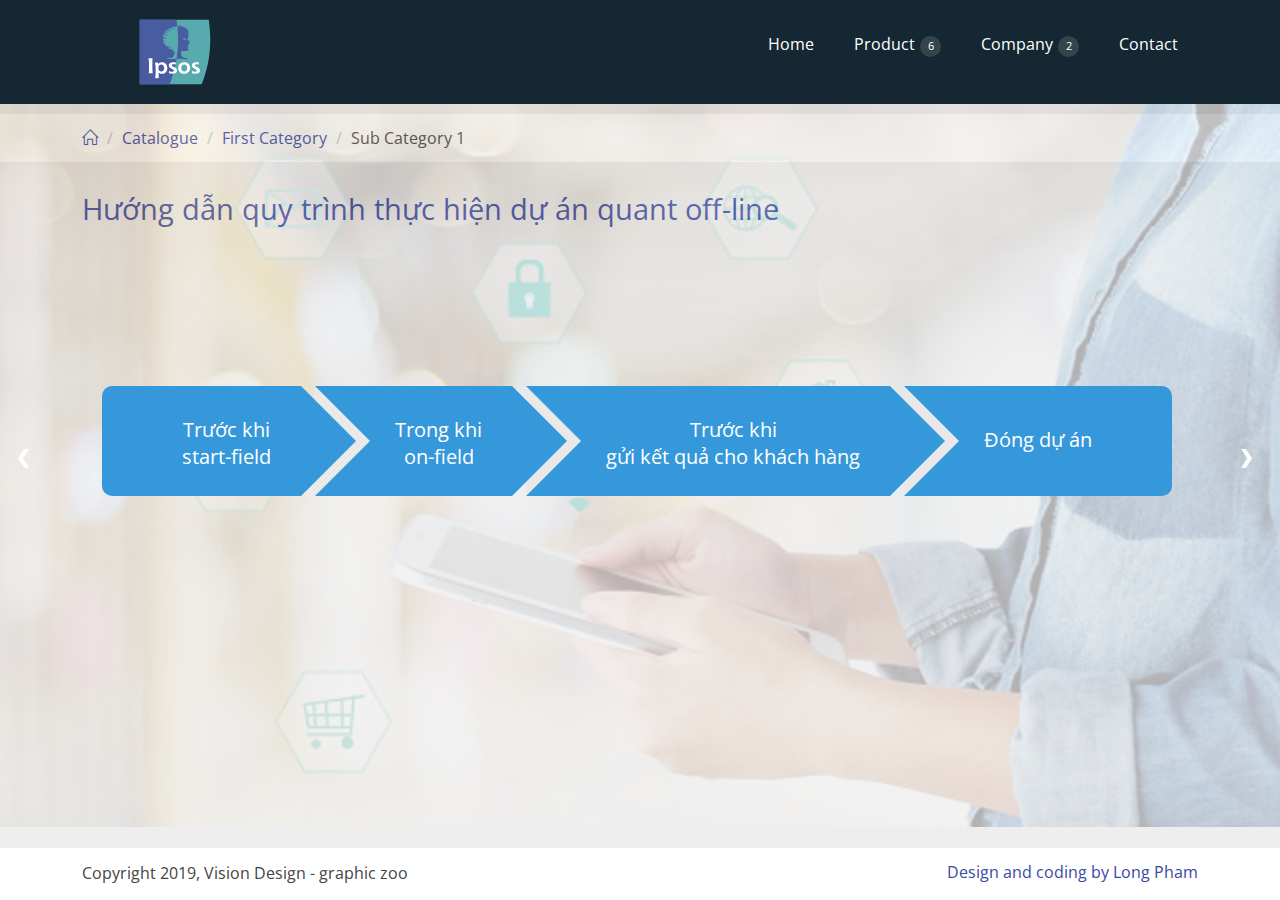
==== slide_1.html @ 651934ef "start the company template" ====
<!DOCTYPE html>
<html lang="en-US">
   <head>
      <meta charset="UTF-8">
      <meta name="viewport" content="width=device-width, initial-scale=1.0" />
      <title>Responsive Website with Sticky footer</title>
      <link rel="stylesheet" href="css/components.css">
      <link rel="stylesheet" href="css/icons.css">
      <link rel="stylesheet" href="css/responsee.css">
      <link rel="stylesheet" href="owl-carousel/owl.carousel.css">
      <link rel="stylesheet" href="owl-carousel/owl.theme.css">
      <!-- CUSTOM STYLE -->
      <link rel="stylesheet" href="css/template-style.css">
      <link href='http://fonts.googleapis.com/css?family=Open+Sans:400,300,600,700,800&subset=latin,latin-ext' rel='stylesheet' type='text/css'>
      <script type="text/javascript" src="js/jquery-1.8.3.min.js"></script>
      <script type="text/javascript" src="js/jquery-ui.min.js"></script>  
      <script type="text/javascript" src="js/jquery.js"></script>    
   </head>
   <body class="size-1140">
      <div id="all-content" class="with-sticky-footer">
         <!-- TOP NAV WITH LOGO -->
         <header>
            <nav>
               <div class="line">
                  <div class="s-12 l-2">
                     <!--class="s-5 l-12 center-->
                     <img class="s-5 center" src="img/lpsos-logo-svg-vector.svg">
                  </div> 
                  <div class="top-nav s-12 l-10 right">
                     <p class="nav-text">Custom menu text</p>
                     <ul class="right">
                        <li><a href="index.html">Home</a></li>
                        <li>
                           <a>Product</a>
                           <ul>
                              <li><a>Product 1</a></li>
                              <li><a>Product 2</a></li>
                              <li>
                                 <a>Product 3</a>
                                 <ul>
                                    <li><a>Product 3-1</a></li>
                                    <li><a>Product 3-2</a></li>
                                    <li><a>Product 3-3</a></li>
                                 </ul>
                              </li>
                           </ul>
                        </li>
                        <li>
                           <a>Company</a>
                           <ul>
                              <li><a>About</a></li>
                              <li><a>Location</a></li>
                           </ul>
                        </li>
                        <li><a>Contact</a></li>
                     </ul>
                  </div>
               </div>
            </nav>
         </header>
         <img src="img/background.jpg" style="position: absolute; opacity: 0.25">
         <nav class="breadcrumb-nav">
            <div class="line size-1140">
               <ul>
                  <li><a href="index.html" class="icon-sli-home"></a></li>
                  <li><a href="/">Catalogue</a></li>
                  <li><a href="/">First Category</a></li>
                  <li><span>Sub Category 1</span></li>
               </ul>
            </div>
         </nav>
         <section id="slide_1">
            <div class="line size-1140" id="slide_1_1">
               <div class="margin">
                  <div class="title s-12">
                     <h3>Hướng dẫn quy trình thực hiện dự án quant off-line</h3>   
                  </div>
                  <div class="crumbs s-12">
                     <ul>
                        <li><a href="#1">Trước khi<br/>start-field</a></li>
                        <li><a href="#2">Trong khi<br/>on-field</a></li>
                        <li><a href="#3">Trước khi<br/>gửi kết quả cho khách hàng</a></li>
                        <li><a href="#4">Đóng dự án</a></li>
                     </ul>   
                  </div>
              </div>
            </div>
            <div class="line size-1140" id="slide_1_2">
               <div class="margin">
                  <div class="title s-12">
                     <h3>Yêu cầu chung của giai đoạn trước khi start field</h3>   
                  </div>
                  <div class="s-12 m-6 l-3">
                     <img src="img/yeucauchung_1.png" alt="" />
                     <div class="context">
                        <b>Không viết proposal nếu chưa nói chuyện trực tiếp với KH</b> F2F hoặc qua điện thoại để tránh hiểu không đúng hoặc không đủ yêu cầu của khách hàng.
                     </div>
                  </div>
                  <div class="s-12 m-6 l-3">
                     <img src="img/yeucauchung_2.png" alt="" />
                     <div class="context">
                        <b>Không được start field nếu chưa nhận được hợp đồng đã ký từ khách hàng</b> để đảm bảo về mặt thanh toán sau này. Trường hợp ngoại lệ phải có approval của FN.
                     </div>
                  </div>
                  <div class="s-12 m-6 l-3">
                     <img src="img/yeucauchung_3.png" alt="" />
                     <div class="context">
                        <b>Cost dự án phải được approve trước ngày start field ít nhất 3 ngày làm việc</b> để FN kịp tạm ứng tiền để thực hiện dự án. Tất cả nhân viên không được tự ứng tiền cá nhân để thực hiện dự án.
                     </div>
                  </div>
                  <div class="s-12 m-6 l-3">
                     <img src="img/yeucauchung_4.png" alt="" />
                     <div class="context">
                        <b>Phải update iquote trước khi start field ít nhất 0.5 ngày làm việc</b> để đảm bảo cost trên iquote phải khớp với cost thực tế trên hệ thống Symphony để phục vụ cho việc phân tích báo cáo tài chính.
                     </div>
                  </div>
               </div>
            </div>
            <div class="line size-1140" id="slide_1_3">
               <div class="title s-12">
                  <h3>Hướng dẫn CS check timing và book dự án với OP khi báo giá cho KH</h3>   
               </div>
               <div class="context s-12">
                  <lo class="steps">
                     <li>CS điền vào file <b>“Form 001 - Thong bao du an”</b> – Dowload file mẫu tại đây</li>
                     <li>CS gửi file <b>“thông tin dự án”</b> cho nhóm <a href="#blank">DUGVietNamOPSProjectRegisterandUpdate@ipsos.com</a> để check timing với OP và book dự án tentitatively. </li>
                     <li>
                        <p>Lưu ý khi check timing với OP:</p>
                        <br/>
                        <p>&bull; Nếu FW tự đề nghị ngày on-field: FW sẽ check với DP &amp; QC và gửi timing cho CS.</p>
                        <p>&bull; Nếu CS request cụ thể ngày on-field: CS là người tự check timing với 3 bộ phận FW, DP, QC.</p>
                     </li>
                     <li>
                        <p>Lưu ý khi gửi timing cho KH:</p>
                        <br/>
                        <p>&bull; Luôn luôn có thời gian 1-2 ngày để finalize link sau khi pilot. Download form timing mẫu ở <a href="#">đây</a>.</p> 
                        <p>&bull; Luôn luôn ghi rõ <b>“Note: This timing is estimated based on the assumption outlined in the proposal and will be adjusted accordingly if any changes.”</b></p>
                     </li>                      
                  </lo>
               </div>
            </div>
            <a class="prev">&#10094;</a>
            <a class="next">&#10095;</a>
         </section>
         <!--
         <section>
            <div class="line">
               <div id="slides" class="slide-container">
                  <div id="slide_1" class="slide">
                     <h3>Yêu cầu chung của giai đoạn trước khi start field</h3>
                     <br/><br/><br/>
                     <div class="imgs s-12 m-6 l-3">
                        <img src="img/yeucauchung_1.png" alt="" />
                        <div class="content">
                           <b>Không viết proposal nếu chưa nói chuyện trực tiếp với KH</b> F2F hoặc qua điện thoại để tránh hiểu không đúng hoặc không đủ yêu cầu của khách hàng.
                        </div>
                     </div>
                     <div class="imgs s-12 m-6 l-3">
                        <img src="img/yeucauchung_2.png" alt="" />
                        <div class="content">
                           <b>Không được start field nếu chưa nhận được hợp đồng đã ký từ khách hàng</b> để đảm bảo về mặt thanh toán sau này. Trường hợp ngoại lệ phải có approval của FN.
                        </div>
                     </div>
                     <div class="imgs s-12 m-6 l-3">
                        <img src="img/yeucauchung_3.png" alt="" />
                        <div class="content">
                           <b>Cost dự án phải được approve trước ngày start field ít nhất 3 ngày làm việc</b> để FN kịp tạm ứng tiền để thực hiện dự án. Tất cả nhân viên không được tự ứng tiền cá nhân để thực hiện dự án.
                        </div>
                     </div>
                     <div class="imgs s-12 m-6 l-3">
                        <img src="img/yeucauchung_4.png" alt="" />
                        <div class="content">
                           <b>Phải update iquote trước khi start field ít nhất 0.5 ngày làm việc</b> để đảm bảo cost trên iquote phải khớp với cost thực tế trên hệ thống Symphony để phục vụ cho việc phân tích báo cáo tài chính.
                        </div>
                     </div>
                  </div>
                  <div id="slide_2" class="slide">
                     <h3>1. Hướng dẫn CS check timing và book dự án với OP khi báo giá cho KH</h3>
                     
                     <lo class="steps">
                        <li>CS điền vào file <b>“Form 001 - Thong bao du an”</b> – Dowload file mẫu tại đây</li>
                        <li>CS gửi file <b>“thông tin dự án”</b> cho nhóm <a href="#blank">DUGVietNamOPSProjectRegisterandUpdate@ipsos.com</a> để check timing với OP và book dự án tentitatively. </li>
                        <li>
                           <p>Lưu ý khi check timing với OP:</p>
                           <br/>
                           <p>&bull; Nếu FW tự đề nghị ngày on-field: FW sẽ check với DP &amp; QC và gửi timing cho CS.</p>
                           <p>&bull; Nếu CS request cụ thể ngày on-field: CS là người tự check timing với 3 bộ phận FW, DP, QC.</p>
                        </li>
                        <li>
                           <p>Lưu ý khi gửi timing cho KH:</p>
                           <br/>
                           <p>&bull; Luôn luôn có thời gian 1-2 ngày để finalize link sau khi pilot. Download form timing mẫu ở <a href="#">đây</a>.</p> 
                           <p>&bull; Luôn luôn ghi rõ <b>“Note: This timing is estimated based on the assumption outlined in the proposal and will be adjusted accordingly if any changes.”</b></p>
                        </li>                      
                     </lo>
                  </div>
                  <div id="slide_3" class="slide">
                     <h3>2. Hướng dẫn CS đăng ký dự án trên iQuote</h3>
                     
                     <lo class="steps">
                        <li>Logon iQuote: <a href="http://nwb.ipsos.com/Auth/LogOn">http://nwb.ipsos.com/Auth/LogOn</a></li>
                        <li>Đăng ký dự án trên iQuote – Download file hướng dẫn tạo iQuote tại <a href="#">đây</a></li>
                        <li>
                           <p>Lưu ý:</p>
                           <br/>
                           <p>&bull; Chỉ tạo iQuote cho những dự án làm trực tiếp với end-client</p>
                           <p>&bull; Đối với dự án intercom thì CS không cần tạo iQuote. Khi Ipsos sister confirm dự án, CS hỏi Ipsos sister số iQuote hoặc số Symphony nếu họ chưa kịp tạo iQuote và gửi cho FN (gửi cho Nguyện Nguyễn – nguyen.nguyen@Ipsos.com) để book job number.</p>
                        </li>
                     </lo>
                  </div>
                  <div id="slide_4" class="slide">
                     <h3>3. Hướng dẫn điều chỉnh và approve cost trên iquote</h3>
                     
                     <lo class="steps">
                        <li>Hướng dẫn điều chỉnh và approve cost trên iquote</li>
                        <li>DUG phải kiểm tra phần cost của OP phải consistent giữa hai file cost trước khi gửi cho CS</li>
                        <li>
                           <p>Lưu ý về timing gửi cost của DUG:</p>
                           <br/>
                           <p>&bull; Nếu CS gửi request trước 12h trưa, DUG phải gửi CS 2 files cost trước 12h trưa hôm sau.</p>
                           <p>&bull; Nếu CS gửi request sau 12h trưa, DUG phải gửi CS 2 files cost trễ nhất EOD ngày hôm sau.</p>
                        </li>
                     </lo>
                  </div>
                  
                  <a class="prev">&#10094;</a>
                  <a class="next">&#10095;</a>
               </div>
            </div>
         </section>
      -->
         <!--
         <section>
            FIRST BLOCK
            <div id="first-block">
               <div class="line">
                  <div class="margin-bottom">
                     <div class="margin">
                        <article class="s-12">
                           <h4>Hướng dẫn CS check timing và book dự án với OP khi báo giá cho KH</h4>
                           
                           <lo>
                              <li>CS điền vào file “Form 001 - Thong bao du an” – Dowload file mẫu tại đây</li>
                              <li>CS gửi file “thông tin dự án” cho nhóm DUGVietNamOPSProjectRegisterandUpdate@ipsos.com để check timing với OP và book dự án tentitatively. </li>
                              <li>Lưu ý khi check timing với OP:</li>
                              <li>Nếu FW tự đề nghị ngày on-field: FW sẽ check với DP & QC và gửi timing cho CS.</li>
                              <li>Nếu CS request cụ thể ngày on-field: CS là người tự check timing với 3 bộ phận FW, DP, QC.</li>
                              <li>Lưu ý khi gửi timing cho KH </li>
                              <li>Luôn luôn có thời gian 1-2 ngày để finalize link sau khi pilot. Download form timing mẫu ở đây</li>
                              <li>Luôn luôn ghi rõ “Note: This timing is estimated based on the assumption outlined in the proposal and will be adjusted accordingly if any changes.”</li>
                           </lo>
                        </article>
                     </div>

                     <div class="s-12 m-6 l-3">
                        <a class="our-work-container lightbox margin-bottom">
                           <div class="our-work-text">
                              Không viết proposal nếu chưa nói chuyện trực tiếp với KH F2F hoặc qua điện thoại để tránh hiểu không đúng hoặc không đủ yêu cầu của khách hàng.
                           </div>
                           <img src="img/por1.jpg" alt="" />
                        </a>
                     </div>
                     <div class="s-12 m-6 l-3">
                        <a class="our-work-container lightbox margin-bottom">
                           <div class="our-work-text">
                              Không viết proposal nếu chưa nói chuyện trực tiếp với KH F2F hoặc qua điện thoại để tránh hiểu không đúng hoặc không đủ yêu cầu của khách hàng.
                           </div>
                           <img src="img/por2.jpg" alt="" />
                        </a>
                     </div>
                     <div class="s-12 m-6 l-3">
                        <a class="our-work-container lightbox margin-bottom">
                           <div class="our-work-text">
                              Cost dự án phải được approve trước ngày start field ít nhất 3 ngày làm việc để FN kịp tạm ứng tiền để thực hiện dự án. Tất cả nhân viên không được tự ứng tiền cá nhân để thực hiện dự án.
                           </div>
                           <img src="img/por3.jpg" alt="" />
                        </a>
                     </div>
                     <div class="s-12 m-6 l-3">
                        <a class="our-work-container lightbox margin-bottom">
                           <div class="our-work-text">
                              Phải update iquote trước khi start field ít nhất 0.5 ngày làm việc để đảm bảo cost trên iquote phải khớp với cost thực tế trên hệ thống Symphony để phục vụ cho việc phân tích báo cáo tài chính.
                           </div>
                           <img src="img/por4.jpg" alt="" />
                        </a>
                     </div>
                  </div>
               </div>
            </div>
         </section>
         -->

         <!-- FOOTER -->
         <div id="footer-content" class="sticky-footer">
            <footer>
               <div class="line">
                  <div class="s-12 l-6">
                     <p>Copyright 2019, Vision Design - graphic zoo</p>
                  </div>
                  <div class="s-12 l-6">
                     <a class="right" href="#blank" title="Responsee - lightweight responsive framework">Design and coding by Long Pham</a>
                  </div>
               </div>
            </footer>
         </div>
      </div>
      <script type="text/javascript" src="js/responsee.js"></script>
   </body>
</html>
---- css/components.css ----
/*
 * Components CSS - v5 - 2016-07-08
 * https://www.myresponsee.com
 * Copyright 2018, Vision Design - graphic zoo
 * Free to use under the MIT license.
*/
/* Tabs */
.tab-item {
  background: none repeat scroll 0 0 #fff;
  display: none;
  padding: 1.25rem 0;
}
.tab-item.tab-active {
  display: block;
}
.tab-content > .tab-label {
  display: none;
}
.tab-nav > .tab-label {
  float:left;
}
a.tab-label, a.tab-label:link, a.tab-label:visited, a.tab-label:hover {
  background: none repeat scroll 0 0 #262626;
  color: #fff;
  margin-right: 1px;
  padding: 0.625rem 1.25rem;
  transition: background 0.20s linear 0s;
  -o-transition: background 0.20s linear 0s;
  -ms-transition: background 0.20s linear 0s;
  -moz-transition: background 0.20s linear 0s;
  -webkit-transition: background 0.20s linear 0s;
}
a.tab-label:hover,a.tab-label.active-btn {
  background: none repeat scroll 0 0 #999;
}
.tab-label.active-btn {
  cursor: default;
}
.tab-content {
  text-align: left;
}
@media screen and (max-width:768px) {    
  .tab-nav > .tab-label {
    margin: 0.5px 0;
    width: 100%;
  }
}
/* Custom forms */
form.customform input, form.customform select, form.customform textarea, form.customform button {
 font-size:0.9rem;
 font-family:inherit;
 margin-bottom:1.25rem;
} 
form.customform input, form.customform select {height: 2.7rem;}
form.customform input, form.customform textarea, form.customform select { 
 background: none repeat scroll 0 0 #F5F5F5;
 transition: background 0.20s linear 0s;
 -o-transition: background 0.20s linear 0s;
 -ms-transition: background 0.20s linear 0s;
 -moz-transition: background 0.20s linear 0s;
 -webkit-transition: background 0.20s linear 0s;
}
form.customform input:hover, form.customform textarea:hover, form.customform select:hover, form.customform input:focus, form.customform textarea:focus, form.customform select:focus {background: none repeat scroll 0 0 #fff;}
form.customform input, form.customform textarea, form.customform select {
 background: none repeat scroll 0 0 #F5F5F5;
 border: 1px solid #E0E0E0;
 padding: 0.625rem;
 width: 100%;
}
form.customform input[type="file"] {
 border: 1px solid #E0E0E0;
 height: auto;
 max-height: 2.7rem;
 min-height: 2.7rem;
 padding: 0.4rem;
 width: 100%;
}
form.customform input[type="radio"], form.customform input[type="checkbox"] {
 margin-right: 0.625rem;
 width:auto;
 padding:0;
 height:auto;
}
form.customform option {padding: 0.625rem;}
form.customform select[multiple="multiple"] {height: auto;}
form.customform button {
 width: 100%;
 background: none repeat scroll 0 0 #152732;
 border: 0 none;
 color: #fff;
 height: 2.7rem;
 padding: 0.625rem;
 cursor:pointer;
 width: 100%;
 transition: background 0.20s linear 0s;
 -o-transition: background 0.20s linear 0s;
 -ms-transition: background 0.20s linear 0s;
 -moz-transition: background 0.20s linear 0s;
 -webkit-transition: background 0.20s linear 0s;
}
/* Tooltip */
a.tooltip-container,.tooltip-container {
  border-bottom:1px dotted;
  border-bottom-color: color;
  cursor: help;
  font-weight: 600;
}
a .tooltip-content,.tooltip-content {
  background: #152732 none repeat scroll 0 0;
  color: #fff!important;
  border-radius: 3px;
  display: none;
  font-size: 0.8rem;
  font-weight: normal;
  line-height: 1.3rem;
  margin-top: -1.25rem;
  max-width: 300px;
  padding: 0.625rem;
  position: absolute;
  z-index: 10;
}
.tooltip-content::after {
  border-left: 9px solid transparent;
  border-right: 9px solid transparent;
  border-top: 7px solid #152732;
  bottom: -5px;
  clear: both;
  content: "";
  height: 0;
  left: 50%;
  margin-left: -5px;
  position: absolute;
  width: 0;
}
a.tooltip-content.tooltip-bottom,.tooltip-content.tooltip-bottom {
  margin-top: 1.25rem;
}
.tooltip-content.tooltip-bottom::after {
  border-left: 9px solid transparent;
  border-right: 9px solid transparent;
  border-top: 0;
  border-bottom: 7px solid #152732;
  top: -5px;
}
/* Buttons */
.button,a.button,a.button:link,a.button:active,a.button:visited {
  background: #777 none repeat scroll 0 0;
  border: 0;
  color: #fff;
  cursor: pointer;
  display: inline-block;
  font-size: 0.85rem;
  padding: 0.825rem 1rem;
  text-align: center;
  transition: all 0.20s linear 0s;
  -o-transition: all 0.20s linear 0s;
  -ms-transition: all 0.20s linear 0s;
  -moz-transition: all 0.20s linear 0s;
  -webkit-transition: all 0.20s linear 0s;
}
.button.rounded-btn {
  border-radius: 4px;
}
.button.rounded-full-btn {
  border-radius: 100px;
}
.button:hover {box-shadow: 0 0 10px 100px rgba(255,255,255,0.15) inset;}
.button.secondary-btn,a.button.secondary-btn,a.button.secondary-btn:link,a.button.secondary-btn:active,a.button.secondary-btn:visited {
  background: #444 none repeat scroll 0 0;
}
.button.cancel-btn,a.button.cancel-btn,a.button.cancel-btn:link,a.button.cancel-btn:active,a.button.cancel-btn:visited {
  background: #dc003a none repeat scroll 0 0;
}
.button.submit-btn,a.button.submit-btn,a.button.submit-btn:link,a.button.submit-btn:active,a.button.submit-btn:visited {
  background: #b4bf04 none repeat scroll 0 0;
}
.button.reload-btn,a.button.reload-btn,a.button.reload-btn:link,a.button.reload-btn:active,a.button.reload-btn:visited {
  background: #ff9800 none repeat scroll 0 0;
}
.button.disabled-btn {
  cursor: not-allowed!important;
  opacity: 0.2;
}
.button i {
  background: rgba(0, 0, 0, 0.1) none repeat scroll 0 0;
  border-radius: 27px;
  color: #fff!important;
  display: inline-block;
  font-size: 0.8rem;
  height: 27px;
  line-height: 27px;
  margin-right: 5px;
  width: 27px;
  transition: all 0.20s linear 0s;
  -o-transition: all 0.20s linear 0s;
  -ms-transition: all 0.20s linear 0s;
  -moz-transition: all 0.20s linear 0s;
  -webkit-transition: all 0.20s linear 0s;
}
.button:hover > i {
  background: rgba(0, 0, 0, 0.06) none repeat scroll 0 0;
}
---- css/icons.css ----
/* Icon font - MFG labs */
@font-face {
  font-family: 'mfg';
    src: url('../font/mfglabsiconset-webfont.eot');
    src: url('../font/mfglabsiconset-webfont.svg#mfg_labs_iconsetregular') format('svg'),
   		   url('../font/mfglabsiconset-webfont.eot?#iefix') format('embedded-opentype'),
         url('../font/mfglabsiconset-webfont.woff') format('woff'),
         url('../font/mfglabsiconset-webfont.ttf') format('truetype');
    font-weight: normal;
    font-style: normal;
}

.icon-cloud,
.icon-at,
.icon-plus,
.icon-minus,
.icon-arrow_up,
.icon-arrow_down,
.icon-arrow_right,
.icon-arrow_left,
.icon-chevron_down,
.icon-chevron_up,
.icon-chevron_right,
.icon-chevron_left,
.icon-reorder,
.icon-list,
.icon-reorder_square,
.icon-reorder_square_line,
.icon-coverflow,
.icon-coverflow_line,
.icon-pause,
.icon-play,
.icon-step_forward,
.icon-step_backward,
.icon-fast_forward,
.icon-fast_backward,
.icon-cloud_upload,
.icon-cloud_download,
.icon-data_science,
.icon-data_science_black,
.icon-globe,
.icon-globe_black,
.icon-math_ico,
.icon-math,
.icon-math_black,
.icon-paperplane_ico,
.icon-paperplane,
.icon-paperplane_black,
.icon-color_balance,
.icon-star,
.icon-star_half,
.icon-star_empty,
.icon-star_half_empty,
.icon-reload,
.icon-heart,
.icon-heart_broken,
.icon-hashtag,
.icon-reply,
.icon-retweet,
.icon-signin,
.icon-signout,
.icon-download,
.icon-upload,
.icon-placepin,
.icon-display_screen,
.icon-tablet,
.icon-smartphone,
.icon-connected_object,
.icon-lock,
.icon-unlock,
.icon-camera,
.icon-isight,
.icon-video_camera,
.icon-random,
.icon-message,
.icon-discussion,
.icon-calendar,
.icon-ringbell,
.icon-movie,
.icon-mail,
.icon-pen,
.icon-settings,
.icon-measure,
.icon-vector,
.icon-vector_pen,
.icon-mute_on,
.icon-mute_off,
.icon-home,
.icon-sheet,
.icon-arrow_big_right,
.icon-arrow_big_left,
.icon-arrow_big_down,
.icon-arrow_big_up,
.icon-dribbble_circle,
.icon-dribbble,
.icon-facebook_circle,
.icon-facebook,
.icon-git_circle_alt,
.icon-git_circle,
.icon-git,
.icon-octopus,
.icon-twitter_circle,
.icon-twitter,
.icon-google_plus_circle,
.icon-google_plus,
.icon-linked_in_circle,
.icon-linked_in,
.icon-instagram,
.icon-instagram_circle,
.icon-mfg_icon,
.icon-xing,
.icon-xing_circle,
.icon-mfg_icon_circle,
.icon-user,
.icon-user_male,
.icon-user_female,
.icon-users,
.icon-file_open,
.icon-file_close,
.icon-file_alt,
.icon-file_close_alt,
.icon-attachment,
.icon-check,
.icon-cross_mark,
.icon-cancel_circle,
.icon-check_circle,
.icon-magnifying,
.icon-inbox,
.icon-clock,
.icon-stopwatch,
.icon-hourglass,
.icon-trophy,
.icon-unlock_alt,
.icon-lock_alt,
.icon-arrow_doubled_right,
.icon-arrow_doubled_left,
.icon-arrow_doubled_down,
.icon-arrow_doubled_up,
.icon-link,
.icon-warning,
.icon-warning_alt,
.icon-magnifying_plus,
.icon-magnifying_minus,
.icon-white_question,
.icon-black_question,
.icon-stop,
.icon-share,
.icon-eye,
.icon-trash_can,
.icon-hard_drive,
.icon-information_black,
.icon-information_white,
.icon-printer,
.icon-letter,
.icon-soundcloud,
.icon-soundcloud_circle,
.icon-anchor,
.icon-female_sign,
.icon-male_sign,
.icon-joystick,
.icon-high_voltage,
.icon-fire,
.icon-newspaper,
.icon-chart,
.icon-spread,
.icon-spinner_1,
.icon-spinner_2,
.icon-chart_alt,
.icon-label,
.icon-brush,
.icon-refresh,
.icon-node,
.icon-node_2,
.icon-node_3,
.icon-link_2_nodes,
.icon-link_3_nodes,
.icon-link_loop_nodes,
.icon-node_size,
.icon-node_color,
.icon-layout_directed,
.icon-layout_radial,
.icon-layout_hierarchical,
.icon-node_link_direction,
.icon-node_link_short_path,
.icon-node_cluster,
.icon-display_graph,
.icon-node_link_weight,
.icon-more_node_links,
.icon-node_shape,
.icon-node_icon,
.icon-node_text,
.icon-node_link_text,
.icon-node_link_color,
.icon-node_link_shape,
.icon-credit_card,
.icon-disconnect,
.icon-graph,
.icon-new_user {
  font-family: 'mfg';
  font-style: normal;
  font-variant: normal;
  font-weight: normal;
  color:#e3e3e3;
  speak: none; 
  text-transform: none;
  /* Better Font Rendering =========== */
  -webkit-font-smoothing: antialiased;
  -moz-osx-font-smoothing: grayscale;
}
.icon2x {font-size: 2rem;}
.icon3x {font-size: 3rem;}

.icon-cloud:before { content: "\2601"; }
.icon-at:before { content: "\0040"; }
.icon-plus:before { content: "\002B"; }
.icon-minus:before { content: "\2212"; }
.icon-arrow_up:before { content: "\2191"; }
.icon-arrow_down:before { content: "\2193"; }
.icon-arrow_right:before { content: "\2192"; }
.icon-arrow_left:before { content: "\2190"; }
.icon-chevron_down:before { content: "\f004"; }
.icon-chevron_up:before { content: "\f005"; }
.icon-chevron_right:before { content: "\f006"; }
.icon-chevron_left:before { content: "\f007"; }
.icon-reorder:before { content: "\f008"; }
.icon-list:before { content: "\f009"; }
.icon-reorder_square:before { content: "\f00a"; }
.icon-reorder_square_line:before { content: "\f00b"; }
.icon-coverflow:before { content: "\f00c"; }
.icon-coverflow_line:before { content: "\f00d"; }
.icon-pause:before { content: "\f00e"; }
.icon-play:before { content: "\f00f"; }
.icon-step_forward:before { content: "\f010"; }
.icon-step_backward:before { content: "\f011"; }
.icon-fast_forward:before { content: "\f012"; }
.icon-fast_backward:before { content: "\f013"; }
.icon-cloud_upload:before { content: "\f014"; }
.icon-cloud_download:before { content: "\f015"; }
.icon-data_science:before { content: "\f016"; }
.icon-data_science_black:before { content: "\f017"; }
.icon-globe:before { content: "\f018"; }
.icon-globe_black:before { content: "\f019"; }
.icon-math_ico:before { content: "\f01a"; }
.icon-math:before { content: "\f01b"; }
.icon-math_black:before { content: "\f01c"; }
.icon-paperplane_ico:before { content: "\f01d"; }
.icon-paperplane:before { content: "\f01e"; }
.icon-paperplane_black:before { content: "\f01f"; }
.icon-color_balance:before { content: "\f020"; }
.icon-star:before { content: "\2605"; }
.icon-star_half:before { content: "\f022"; }
.icon-star_empty:before { content: "\2606"; }
.icon-star_half_empty:before { content: "\f024"; }
.icon-reload:before { content: "\f025"; }
.icon-heart:before { content: "\2665"; }
.icon-heart_broken:before { content: "\f028"; }
.icon-hashtag:before { content: "\f029"; }
.icon-reply:before { content: "\f02a"; }
.icon-retweet:before { content: "\f02b"; }
.icon-signin:before { content: "\f02c"; }
.icon-signout:before { content: "\f02d"; }
.icon-download:before { content: "\f02e"; }
.icon-upload:before { content: "\f02f"; }
.icon-placepin:before { content: "\f031"; }
.icon-display_screen:before { content: "\f032"; }
.icon-tablet:before { content: "\f033"; }
.icon-smartphone:before { content: "\f034"; }
.icon-connected_object:before { content: "\f035"; }
.icon-lock:before { content: "\F512"; }
.icon-unlock:before { content: "\F513"; }
.icon-camera:before { content: "\F4F7"; }
.icon-isight:before { content: "\f039"; }
.icon-video_camera:before { content: "\f03a"; }
.icon-random:before { content: "\f03b"; }
.icon-message:before { content: "\F4AC"; }
.icon-discussion:before { content: "\f03d"; }
.icon-calendar:before { content: "\F4C5"; }
.icon-ringbell:before { content: "\f03f"; }
.icon-movie:before { content: "\f040"; }
.icon-mail:before { content: "\2709"; }
.icon-pen:before { content: "\270F"; }
.icon-settings:before { content: "\9881"; }
.icon-measure:before { content: "\f044"; }
.icon-vector:before { content: "\f045"; }
.icon-vector_pen:before { content: "\2712"; }
.icon-mute_on:before { content: "\f047"; }
.icon-mute_off:before { content: "\f048"; }
.icon-home:before { content: "\2302"; }
.icon-sheet:before { content: "\f04a"; }
.icon-arrow_big_right:before { content: "\21C9"; }
.icon-arrow_big_left:before { content: "\21C7"; }
.icon-arrow_big_down:before { content: "\21CA"; }
.icon-arrow_big_up:before { content: "\21C8"; }
.icon-dribbble_circle:before { content: "\f04f"; }
.icon-dribbble:before { content: "\f050"; }
.icon-facebook_circle:before { content: "\f051"; }
.icon-facebook:before { content: "\f052"; }
.icon-git_circle_alt:before { content: "\f053"; }
.icon-git_circle:before { content: "\f054"; }
.icon-git:before { content: "\f055"; }
.icon-octopus:before { content: "\f056"; }
.icon-twitter_circle:before { content: "\f057"; }
.icon-twitter:before { content: "\f058"; }
.icon-google_plus_circle:before { content: "\f059"; }
.icon-google_plus:before { content: "\f05a"; }
.icon-linked_in_circle:before { content: "\f05b"; }
.icon-linked_in:before { content: "\f05c"; }
.icon-instagram:before { content: "\f05d"; }
.icon-instagram_circle:before { content: "\f05e"; }
.icon-mfg_icon:before { content: "\f05f"; }
.icon-xing:before { content: "\F532"; }
.icon-xing_circle:before { content: "\F533"; }
.icon-mfg_icon_circle:before { content: "\f060"; }
.icon-user:before { content: "\f061"; }
.icon-user_male:before { content: "\f062"; }
.icon-user_female:before { content: "\f063"; }
.icon-users:before { content: "\f064"; }
.icon-file_open:before { content: "\F4C2"; }
.icon-file_close:before { content: "\f067"; }
.icon-file_alt:before { content: "\f068"; }
.icon-file_close_alt:before { content: "\f069"; }
.icon-attachment:before { content: "\f06a"; }
.icon-check:before { content: "\2713"; }
.icon-cross_mark:before { content: "\274C"; }
.icon-cancel_circle:before { content: "\F06E"; }
.icon-check_circle:before { content: "\f06d"; }
.icon-magnifying:before { content: "\F50D"; }
.icon-inbox:before { content: "\f070"; }
.icon-clock:before { content: "\23F2"; }
.icon-stopwatch:before { content: "\23F1"; }
.icon-hourglass:before { content: "\231B"; }
.icon-trophy:before { content: "\f074"; }
.icon-unlock_alt:before { content: "\F075"; }
.icon-lock_alt:before { content: "\F510"; }
.icon-arrow_doubled_right:before { content: "\21D2"; }
.icon-arrow_doubled_left:before { content: "\21D0"; }
.icon-arrow_doubled_down:before { content: "\21D3"; }
.icon-arrow_doubled_up:before { content: "\21D1"; }
.icon-link:before { content: "\f07B"; }
.icon-warning:before { content: "\2757"; }
.icon-warning_alt:before { content: "\2755"; }
.icon-magnifying_plus:before { content: "\f07E"; }
.icon-magnifying_minus:before { content: "\f07F"; }
.icon-white_question:before { content: "\2754"; }
.icon-black_question:before { content: "\2753"; }
.icon-stop:before { content: "\f080"; }
.icon-share:before { content: "\f081"; }
.icon-eye:before { content: "\f082"; }
.icon-trash_can:before { content: "\f083"; }
.icon-hard_drive:before { content: "\f084"; }
.icon-information_black:before { content: "\f085"; }
.icon-information_white:before { content: "\f086"; }
.icon-printer:before { content: "\f087"; }
.icon-letter:before { content: "\f088"; }
.icon-soundcloud:before { content: "\f089"; }
.icon-soundcloud_circle:before { content: "\f08A"; }
.icon-anchor:before { content: "\2693"; }
.icon-female_sign:before { content: "\2640"; }
.icon-male_sign:before { content: "\2642"; }
.icon-joystick:before { content: "\F514"; }
.icon-high_voltage:before { content: "\26A1"; }
.icon-fire:before { content: "\F525"; }
.icon-newspaper:before { content: "\F4F0"; }
.icon-chart:before { content: "\F526"; }
.icon-spread:before { content: "\F527"; }
.icon-spinner_1:before { content: "\F528"; }
.icon-spinner_2:before { content: "\F529"; }
.icon-chart_alt:before { content: "\F530"; }
.icon-label:before { content: "\F531"; }
.icon-brush:before { content: "\E000"; }
.icon-refresh:before { content: "\E001"; }
.icon-node:before { content: "\E002"; }
.icon-node_2:before { content: "\E003"; }
.icon-node_3:before { content: "\E004"; }
.icon-link_2_nodes:before { content: "\E005"; }
.icon-link_3_nodes:before { content: "\E006"; }
.icon-link_loop_nodes:before { content: "\E007"; }
.icon-node_size:before { content: "\E008"; }
.icon-node_color:before { content: "\E009"; }
.icon-layout_directed:before { content: "\E010"; }
.icon-layout_radial:before { content: "\E011"; }
.icon-layout_hierarchical:before { content: "\E012"; }
.icon-node_link_direction:before { content: "\E013"; }
.icon-node_link_short_path:before { content: "\E014"; }
.icon-node_cluster:before { content: "\E015"; }
.icon-display_graph:before { content: "\E016"; }
.icon-node_link_weight:before { content: "\E017"; }
.icon-more_node_links:before { content: "\E018"; }
.icon-node_shape:before { content: "\E00A"; }
.icon-node_icon:before { content: "\E00B"; }
.icon-node_text:before { content: "\E00C"; }
.icon-node_link_text:before { content: "\E00D"; }
.icon-node_link_color:before { content: "\E00E"; }
.icon-node_link_shape:before { content: "\E00F"; }
.icon-credit_card:before { content: "\F4B3"; }
.icon-disconnect:before { content: "\F534"; }
.icon-graph:before { content: "\F535"; }
.icon-new_user:before { content: "\F536"; }


/* Icon font - Simple Line Icons */
@font-face {
  font-family: 'sli';
  src: url('../font/Simple-Line-Icons.eot?v=2.2.2');
  src: url('../font/Simple-Line-Icons.eot?v=2.2.2#iefix') format('embedded-opentype'), url('../font/Simple-Line-Icons.ttf?v=2.2.2') format('truetype'), url('../font/Simple-Line-Icons.woff2?v=2.2.2') format('woff2'), url('../font/Simple-Line-Icons.woff?v=2.2.2') format('woff'), url('../font/Simple-Line-Icons.svg?v=2.2.2#simple-line-icons') format('svg');
  font-weight: normal;
  font-style: normal;
}

.icon-sli-user,
.icon-sli-people,
.icon-sli-user-female,
.icon-sli-user-follow,
.icon-sli-user-following,
.icon-sli-user-unfollow,
.icon-sli-login,
.icon-sli-logout,
.icon-sli-emotsmile,
.icon-sli-phone,
.icon-sli-call-end,
.icon-sli-call-in,
.icon-sli-call-out,
.icon-sli-map,
.icon-sli-location-pin,
.icon-sli-direction,
.icon-sli-directions,
.icon-sli-compass,
.icon-sli-layers,
.icon-sli-menu,
.icon-sli-list,
.icon-sli-options-vertical,
.icon-sli-options,
.icon-sli-arrow-down,
.icon-sli-arrow-left,
.icon-sli-arrow-right,
.icon-sli-arrow-up,
.icon-sli-arrow-up-circle,
.icon-sli-arrow-left-circle,
.icon-sli-arrow-right-circle,
.icon-sli-arrow-down-circle,
.icon-sli-check,
.icon-sli-clock,
.icon-sli-plus,
.icon-sli-minus,
.icon-sli-close,
.icon-sli-organization,
.icon-sli-trophy,
.icon-sli-screen-smartphone,
.icon-sli-screen-desktop,
.icon-sli-plane,
.icon-sli-notebook,
.icon-sli-mustache,
.icon-sli-mouse,
.icon-sli-magnet,
.icon-sli-energy,
.icon-sli-disc,
.icon-sli-cursor,
.icon-sli-cursor-move,
.icon-sli-crop,
.icon-sli-chemistry,
.icon-sli-speedometer,
.icon-sli-shield,
.icon-sli-screen-tablet,
.icon-sli-magic-wand,
.icon-sli-hourglass,
.icon-sli-graduation,
.icon-sli-ghost,
.icon-sli-game-controller,
.icon-sli-fire,
.icon-sli-eyeglass,
.icon-sli-envelope-open,
.icon-sli-envelope-letter,
.icon-sli-bell,
.icon-sli-badge,
.icon-sli-anchor,
.icon-sli-wallet,
.icon-sli-vector,
.icon-sli-speech,
.icon-sli-puzzle,
.icon-sli-printer,
.icon-sli-present,
.icon-sli-playlist,
.icon-sli-pin,
.icon-sli-picture,
.icon-sli-handbag,
.icon-sli-globe-alt,
.icon-sli-globe,
.icon-sli-folder-alt,
.icon-sli-folder,
.icon-sli-film,
.icon-sli-feed,
.icon-sli-drop,
.icon-sli-drawer,
.icon-sli-docs,
.icon-sli-doc,
.icon-sli-diamond,
.icon-sli-cup,
.icon-sli-calculator,
.icon-sli-bubbles,
.icon-sli-briefcase,
.icon-sli-book-open,
.icon-sli-basket-loaded,
.icon-sli-basket,
.icon-sli-bag,
.icon-sli-action-undo,
.icon-sli-action-redo,
.icon-sli-wrench,
.icon-sli-umbrella,
.icon-sli-trash,
.icon-sli-tag,
.icon-sli-support,
.icon-sli-frame,
.icon-sli-size-fullscreen,
.icon-sli-size-actual,
.icon-sli-shuffle,
.icon-sli-share-alt,
.icon-sli-share,
.icon-sli-rocket,
.icon-sli-question,
.icon-sli-pie-chart,
.icon-sli-pencil,
.icon-sli-note,
.icon-sli-loop,
.icon-sli-home,
.icon-sli-grid,
.icon-sli-graph,
.icon-sli-microphone,
.icon-sli-music-tone-alt,
.icon-sli-music-tone,
.icon-sli-earphones-alt,
.icon-sli-earphones,
.icon-sli-equalizer,
.icon-sli-like,
.icon-sli-dislike,
.icon-sli-control-start,
.icon-sli-control-rewind,
.icon-sli-control-play,
.icon-sli-control-pause,
.icon-sli-control-forward,
.icon-sli-control-end,
.icon-sli-volume-1,
.icon-sli-volume-2,
.icon-sli-volume-off,
.icon-sli-calendar,
.icon-sli-bulb,
.icon-sli-chart,
.icon-sli-ban,
.icon-sli-bubble,
.icon-sli-camrecorder,
.icon-sli-camera,
.icon-sli-cloud-download,
.icon-sli-cloud-upload,
.icon-sli-envelope,
.icon-sli-eye,
.icon-sli-flag,
.icon-sli-heart,
.icon-sli-info,
.icon-sli-key,
.icon-sli-link,
.icon-sli-lock,
.icon-sli-lock-open,
.icon-sli-magnifier,
.icon-sli-magnifier-add,
.icon-sli-magnifier-remove,
.icon-sli-paper-clip,
.icon-sli-paper-plane,
.icon-sli-power,
.icon-sli-refresh,
.icon-sli-reload,
.icon-sli-settings,
.icon-sli-star,
.icon-sli-symbol-female,
.icon-sli-symbol-male,
.icon-sli-target,
.icon-sli-credit-card,
.icon-sli-paypal,
.icon-sli-social-tumblr,
.icon-sli-social-twitter,
.icon-sli-social-facebook,
.icon-sli-social-instagram,
.icon-sli-social-linkedin,
.icon-sli-social-pinterest,
.icon-sli-social-github,
.icon-sli-social-google,
.icon-sli-social-reddit,
.icon-sli-social-skype,
.icon-sli-social-dribbble,
.icon-sli-social-behance,
.icon-sli-social-foursqare,
.icon-sli-social-soundcloud,
.icon-sli-social-spotify,
.icon-sli-social-stumbleupon,
.icon-sli-social-youtube,
.icon-sli-social-dropbox {
  font-family: 'sli';
  font-style: normal;  
  font-variant: normal;
  font-weight: normal;
  color:#e3e3e3;
  speak: none;
  text-transform: none;
  /* Better Font Rendering =========== */
  -webkit-font-smoothing: antialiased;
  -moz-osx-font-smoothing: grayscale;
}
.icon-sli-user:before { content: "\e005"; }
.icon-sli-people:before { content: "\e001"; }
.icon-sli-user-female:before { content: "\e000"; }
.icon-sli-user-follow:before { content: "\e002"; }
.icon-sli-user-following:before { content: "\e003"; }
.icon-sli-user-unfollow:before { content: "\e004"; }
.icon-sli-login:before { content: "\e066"; }
.icon-sli-logout:before { content: "\e065"; }
.icon-sli-emotsmile:before { content: "\e021"; }
.icon-sli-phone:before { content: "\e600"; }
.icon-sli-call-end:before { content: "\e048"; }
.icon-sli-call-in:before { content: "\e047"; }
.icon-sli-call-out:before { content: "\e046"; }
.icon-sli-map:before { content: "\e033"; }
.icon-sli-location-pin:before { content: "\e096"; }
.icon-sli-direction:before { content: "\e042"; }
.icon-sli-directions:before { content: "\e041"; }
.icon-sli-compass:before { content: "\e045"; }
.icon-sli-layers:before { content: "\e034"; }
.icon-sli-menu:before { content: "\e601"; }
.icon-sli-list:before { content: "\e067"; }
.icon-sli-options-vertical:before { content: "\e602"; }
.icon-sli-options:before { content: "\e603"; }
.icon-sli-arrow-down:before { content: "\e604"; }
.icon-sli-arrow-left:before { content: "\e605"; }
.icon-sli-arrow-right:before { content: "\e606"; }
.icon-sli-arrow-up:before { content: "\e607"; }
.icon-sli-arrow-up-circle:before { content: "\e078"; }
.icon-sli-arrow-left-circle:before { content: "\e07a"; }
.icon-sli-arrow-right-circle:before { content: "\e079"; }
.icon-sli-arrow-down-circle:before { content: "\e07b"; }
.icon-sli-check:before { content: "\e080"; }
.icon-sli-clock:before { content: "\e081"; }
.icon-sli-plus:before { content: "\e095"; }
.icon-sli-minus:before { content: "\e615"; }
.icon-sli-close:before { content: "\e082"; }
.icon-sli-organization:before { content: "\e616"; }

.icon-sli-trophy:before { content: "\e006"; }
.icon-sli-screen-smartphone:before { content: "\e010"; }
.icon-sli-screen-desktop:before { content: "\e011"; }
.icon-sli-plane:before { content: "\e012"; }
.icon-sli-notebook:before { content: "\e013"; }
.icon-sli-mustache:before { content: "\e014"; }
.icon-sli-mouse:before { content: "\e015"; }
.icon-sli-magnet:before { content: "\e016"; }
.icon-sli-energy:before { content: "\e020"; }
.icon-sli-disc:before { content: "\e022"; }
.icon-sli-cursor:before { content: "\e06e"; }
.icon-sli-cursor-move:before { content: "\e023"; }
.icon-sli-crop:before { content: "\e024"; }
.icon-sli-chemistry:before { content: "\e026"; }
.icon-sli-speedometer:before { content: "\e007"; }
.icon-sli-shield:before { content: "\e00e"; }
.icon-sli-screen-tablet:before { content: "\e00f"; }
.icon-sli-magic-wand:before { content: "\e017"; }
.icon-sli-hourglass:before { content: "\e018"; }
.icon-sli-graduation:before { content: "\e019"; }
.icon-sli-ghost:before { content: "\e01a"; }
.icon-sli-game-controller:before { content: "\e01b"; }
.icon-sli-fire:before { content: "\e01c"; }
.icon-sli-eyeglass:before { content: "\e01d"; }
.icon-sli-envelope-open:before { content: "\e01e"; }
.icon-sli-envelope-letter:before { content: "\e01f"; }
.icon-sli-bell:before { content: "\e027"; }
.icon-sli-badge:before { content: "\e028"; }
.icon-sli-anchor:before { content: "\e029"; }
.icon-sli-wallet:before { content: "\e02a"; }
.icon-sli-vector:before { content: "\e02b"; }
.icon-sli-speech:before { content: "\e02c"; }
.icon-sli-puzzle:before { content: "\e02d"; }
.icon-sli-printer:before { content: "\e02e"; }
.icon-sli-present:before { content: "\e02f"; }
.icon-sli-playlist:before { content: "\e030"; }
.icon-sli-pin:before { content: "\e031"; }
.icon-sli-picture:before { content: "\e032"; }
.icon-sli-handbag:before { content: "\e035"; }
.icon-sli-globe-alt:before { content: "\e036"; }
.icon-sli-globe:before { content: "\e037"; }
.icon-sli-folder-alt:before { content: "\e039"; }
.icon-sli-folder:before { content: "\e089"; }
.icon-sli-film:before { content: "\e03a"; }
.icon-sli-feed:before { content: "\e03b"; }
.icon-sli-drop:before { content: "\e03e"; }
.icon-sli-drawer:before { content: "\e03f"; }
.icon-sli-docs:before { content: "\e040"; }
.icon-sli-doc:before { content: "\e085"; }
.icon-sli-diamond:before { content: "\e043"; }
.icon-sli-cup:before { content: "\e044"; }
.icon-sli-calculator:before { content: "\e049"; }
.icon-sli-bubbles:before { content: "\e04a"; }
.icon-sli-briefcase:before { content: "\e04b"; }
.icon-sli-book-open:before { content: "\e04c"; }
.icon-sli-basket-loaded:before { content: "\e04d"; }
.icon-sli-basket:before { content: "\e04e"; }
.icon-sli-bag:before { content: "\e04f"; }
.icon-sli-action-undo:before { content: "\e050"; }
.icon-sli-action-redo:before { content: "\e051"; }
.icon-sli-wrench:before { content: "\e052"; }
.icon-sli-umbrella:before { content: "\e053"; }
.icon-sli-trash:before { content: "\e054"; }
.icon-sli-tag:before { content: "\e055"; }
.icon-sli-support:before { content: "\e056"; }
.icon-sli-frame:before { content: "\e038"; }
.icon-sli-size-fullscreen:before { content: "\e057"; }
.icon-sli-size-actual:before { content: "\e058"; }
.icon-sli-shuffle:before { content: "\e059"; }
.icon-sli-share-alt:before { content: "\e05a"; }
.icon-sli-share:before { content: "\e05b"; }
.icon-sli-rocket:before { content: "\e05c"; }
.icon-sli-question:before { content: "\e05d"; }
.icon-sli-pie-chart:before { content: "\e05e"; }
.icon-sli-pencil:before { content: "\e05f"; }
.icon-sli-note:before { content: "\e060"; }
.icon-sli-loop:before { content: "\e064"; }
.icon-sli-home:before { content: "\e069"; }
.icon-sli-grid:before { content: "\e06a"; }
.icon-sli-graph:before { content: "\e06b"; }
.icon-sli-microphone:before { content: "\e063"; }
.icon-sli-music-tone-alt:before { content: "\e061"; }
.icon-sli-music-tone:before { content: "\e062"; }
.icon-sli-earphones-alt:before { content: "\e03c"; }
.icon-sli-earphones:before { content: "\e03d"; }
.icon-sli-equalizer:before { content: "\e06c"; }
.icon-sli-like:before { content: "\e068"; }
.icon-sli-dislike:before { content: "\e06d"; }
.icon-sli-control-start:before { content: "\e06f"; }
.icon-sli-control-rewind:before { content: "\e070"; }
.icon-sli-control-play:before { content: "\e071"; }
.icon-sli-control-pause:before { content: "\e072"; }
.icon-sli-control-forward:before { content: "\e073"; }
.icon-sli-control-end:before { content: "\e074"; }
.icon-sli-volume-1:before { content: "\e09f"; }
.icon-sli-volume-2:before { content: "\e0a0"; }
.icon-sli-volume-off:before { content: "\e0a1"; }
.icon-sli-calendar:before { content: "\e075"; }
.icon-sli-bulb:before { content: "\e076"; }
.icon-sli-chart:before { content: "\e077"; }
.icon-sli-ban:before { content: "\e07c"; }
.icon-sli-bubble:before { content: "\e07d"; }
.icon-sli-camrecorder:before { content: "\e07e"; }
.icon-sli-camera:before { content: "\e07f"; }
.icon-sli-cloud-download:before { content: "\e083"; }
.icon-sli-cloud-upload:before { content: "\e084"; }
.icon-sli-envelope:before { content: "\e086"; }
.icon-sli-eye:before { content: "\e087"; }
.icon-sli-flag:before { content: "\e088"; }
.icon-sli-heart:before { content: "\e08a"; }
.icon-sli-info:before { content: "\e08b"; }
.icon-sli-key:before { content: "\e08c"; }
.icon-sli-link:before { content: "\e08d"; }
.icon-sli-lock:before { content: "\e08e"; }
.icon-sli-lock-open:before { content: "\e08f"; }
.icon-sli-magnifier:before { content: "\e090"; }
.icon-sli-magnifier-add:before { content: "\e091"; }
.icon-sli-magnifier-remove:before { content: "\e092"; }
.icon-sli-paper-clip:before { content: "\e093"; }
.icon-sli-paper-plane:before { content: "\e094"; }
.icon-sli-power:before { content: "\e097"; }
.icon-sli-refresh:before { content: "\e098"; }
.icon-sli-reload:before { content: "\e099"; }
.icon-sli-settings:before { content: "\e09a"; }
.icon-sli-star:before { content: "\e09b"; }
.icon-sli-symbol-female:before { content: "\e09c"; }
.icon-sli-symbol-male:before { content: "\e09d"; }
.icon-sli-target:before { content: "\e09e"; }
.icon-sli-credit-card:before { content: "\e025"; }
.icon-sli-paypal:before { content: "\e608"; }
.icon-sli-social-tumblr:before { content: "\e00a"; }
.icon-sli-social-twitter:before { content: "\e009"; }
.icon-sli-social-facebook:before { content: "\e00b"; }
.icon-sli-social-instagram:before { content: "\e609"; }
.icon-sli-social-linkedin:before { content: "\e60a"; }
.icon-sli-social-pinterest:before { content: "\e60b"; }
.icon-sli-social-github:before { content: "\e60c"; }
.icon-sli-social-google:before { content: "\e60d"; }
.icon-sli-social-reddit:before { content: "\e60e"; }
.icon-sli-social-skype:before { content: "\e60f"; }
.icon-sli-social-dribbble:before { content: "\e00d"; }
.icon-sli-social-behance:before { content: "\e610"; }
.icon-sli-social-foursqare:before { content: "\e611"; }
.icon-sli-social-soundcloud:before { content: "\e612"; }
.icon-sli-social-spotify:before { content: "\e613"; }
.icon-sli-social-stumbleupon:before { content: "\e614"; }
.icon-sli-social-youtube:before { content: "\e008"; }
.icon-sli-social-dropbox:before { content: "\e00c"; }
---- css/responsee.css ----
/*
 * Responsee CSS - v5 - 2018-01-06
 * https://www.myresponsee.com
 * Copyright 2018, Vision Design - graphic zoo
 * Free to use under the MIT license.
*/
* {  
  -webkit-box-sizing:border-box;
  -moz-box-sizing:border-box;
  box-sizing:border-box;
  margin:0;	
}
body {
  background:none repeat scroll 0 0 #eeeeee;
  font-size:16px;
  font-family:"Open Sans",Arial,sans-serif;
  color:#444;
}
h1,h2,h3,h4,h5,h6 {
  color:#3948a4; /*#152732*/
  font-weight: normal;
  line-height: 1.3;
  margin:0.5rem 0;  
}
h1 {font-size:2.7rem;}
h2 {font-size:2.2rem;}  
h3 {font-size:1.8rem;}  
h4 {font-size:1.4rem;}  
h5 {font-size:1.1rem;}  
h6 {font-size:0.9rem;}    
a, a:link, a:visited, a:hover, a:active {
  text-decoration:none;
  color:#3948a4; /*#9BB800;*/
  transition:color 0.20s linear 0s;
  -o-transition:color 0.20s linear 0s;
  -ms-transition:color 0.20s linear 0s;
  -moz-transition:color 0.20s linear 0s;
  -webkit-transition:color 0.20s linear 0s;
}  
a:hover {
  color:#3948a4;
}
dl,blockquote,table,kbd {
  font-size: 0.85rem;
  line-height: 1.6;
}
p{
  font-size: 1rem;
  line-height: 1.6;
}
b,strong {font-weight:700;}
.text-center {text-align:center!important;}
.text-right {text-align:right!important;}
img {
  border:0;
  display:block;
  height:auto;
  max-width:100%;
  width:auto;
}
.owl-item img, .full-img {
  max-width: none;
  width:100%;
}
.owl-nav div {font-family: "mfg";}  
table {
  background:none repeat scroll 0 0 #fff;
  border:1px solid #f0f0f0;
  border-collapse:collapse;
  border-spacing:0;
  text-align:left;
  width:100%;
}
table tr td, table tr th {padding:0.625rem;}
table tfoot, table thead,table tr:nth-of-type(2n) {background:none repeat scroll 0 0 #f0f0f0;}
th,table tr:nth-of-type(2n) td {border-right:1px solid #fff;}
td {border-right:1px solid #f0f0f0;}
.size-960 .line,.size-1140 .line,.size-1280 .line,.size-1520 .line {
  margin:0 auto;
  padding:0 0.625rem;
}

hr {
  border: 0;
  border-top: 1px solid #e5e5e5;
  clear:both;  
  height:0; 
  margin:2.5rem auto;
}
li {padding:0;}
ul,ol {padding-left:1.25rem;}
blockquote {
  border:2px solid #f0f0f0;
  padding:1.25rem;
}
cite {
  color:#999;
  display:block;
  font-size:0.8rem;
}
cite:before {content:"— ";}
dl dt {font-weight:700;}
dl dd {margin-bottom:0.625rem;}
dl dd:last-child {margin-bottom:0;}
abbr {cursor:help;}
abbr[title] {border-bottom:1px dotted;}
kbd {
  background: #152732 none repeat scroll 0 0;
  color: #fff;
  padding: 0.125rem 0.3125rem;
}
code, kbd, pre, samp {font-family: Menlo,Monaco,Consolas,"Courier New",monospace;}
mark {
  background: #F3F8A9 none repeat scroll 0 0;
  padding: 0.125rem 0.3125rem;
}
.size-960 .line {max-width:59.75rem;}
.size-1140 .line {max-width:71rem;}
.size-1280 .line {max-width:80rem;}
.size-1520 .line {max-width:95rem;}
.size-960.align-content-left .line,.size-1140.align-content-left .line,.size-1280.align-content-left .line,.size-1520.align-content-left .line {margin-left:0;}
form {line-height:1.4;}
nav {
  display:block;
  width:100%;
  background:#152732; /*#152732*/
}
.line:after, nav:after, .center:after, .box:after, .margin:after, .margin2x:after {
  clear:both;
  content:".";
  display:block;
  height:0;
  line-height:0;
  overflow: hidden;
  visibility:hidden;
}
.top-nav ul {padding:0;}
.top-nav ul ul {
  position:absolute;
  background:#152732;
}
.top-nav li {
  float:left;
  list-style:none outside none;
  cursor:pointer;
}
.top-nav li a {
  color:#fff; 
  display:block;
  font-size:1rem;
  padding:1.25rem; 
}
.top-nav li ul li a {
  background:none repeat scroll 0 0 #152732;
  min-width:100%;
  padding:0.625rem;
}
.top-nav li a:hover, .aside-nav li a:hover {background:#2b4c61;}
.top-nav li ul {display:none;}
.top-nav li ul li,.top-nav li ul li ul li {
  float:none;
  list-style:none outside none;
  min-width:100%;
  padding:0;
}
.count-number {
  background: rgba(153, 153, 153, 0.25) none repeat scroll 0 0;
  border-radius: 10rem;
  color: #fff;
  display: inline-block;
  font-size: 0.7rem;
  height: 1.3rem;
  line-height: 1.3rem; 
  margin: 0 0 -0.3125rem 0.3125rem;
  text-align: center;
  width: 1.3rem;
}
ul.chevron .count-number {display:none;}
ul.chevron .submenu > a:after, ul.chevron .sub-submenu > a:after,ul.chevron .aside-submenu > a:after, ul.chevron .aside-sub-submenu > a:after {
  content:"\f004";
  display:inline-block;
  font-family:mfg;
  font-size:0.7rem;
  margin:0 0.625rem;
}
.top-nav .active-item a {background:#2b4c61;}
.aside-nav > ul > li.active-item > a:link,.aside-nav > ul > li.active-item > a:visited {
  background:#2b4c61;
  color:#fff;
}
@media screen and (min-width:769px) {
  .aside-nav .count-number {
	  margin-left:-1.25rem;	
	  float:right;	
  }
  .top-nav li:hover > ul {
	  display:block;
	  z-index:10;
  }  
  .top-nav li:hover > ul ul {
    left:100%;
    margin:-2.5rem 0;
    width:100%;
  } 
}
.nav-text,.aside-nav-text {display:none;}
.aside-nav a,.aside-nav a:link,.aside-nav a:visited,.aside-nav li > ul,.top-nav a,.top-nav a:link,.top-nav a:visited {
  transition:background 0.20s linear 0s;
  -o-transition:background 0.20s linear 0s;
  -ms-transition:background 0.20s linear 0s;
  -moz-transition:background 0.20s linear 0s;
  -webkit-transition:background 0.20s linear 0s;
}
.aside-nav ul {
  background:#e8e8e8; 
  padding:0;
}
.aside-nav li {
  list-style:none outside none;
  cursor:pointer;
}
.aside-nav li a,.aside-nav li a:link,.aside-nav li a:visited {
  color:#444;
  display:block;
  font-size:1rem;
  padding:1.25rem;
}
.aside-nav > ul > li:last-child a {border-bottom:0 none;}
.aside-nav li > ul {
  height:0;
  display:block;
  position:relative;
  background:#f4f4f4;
  border-left:solid 1px #f2f2f2;
  border-right:solid 1px #f2f2f2;
  overflow:hidden;
}
.aside-nav li ul ul {
  border:0;
  background:#fff;
}
.aside-nav ul ul a {padding:0.625rem 1.25rem;}
.aside-nav li a:link, .aside-nav li a:visited {color:#333;}
.aside-nav li li a:hover, .aside-nav li li.active-item > a, .aside-nav li li.aside-sub-submenu li a:hover {
  color:#fff;
  background:#2b4c61;
}
.aside-nav > ul > li > a:hover {color:#fff;}
.aside-nav li li a:link, .aside-nav li li a:visited {background:none;}
.aside-nav .show-aside-ul, .aside-nav .active-aside-item {height:auto;} 
nav.breadcrumb-nav {
  background:#fff;
  margin:0.625rem 0;
}
nav.breadcrumb-nav ul {
  list-style:none;
  padding:0;
}
nav.breadcrumb-nav ul li {float:left;}
nav.breadcrumb-nav ul li a:hover {text-decoration:underline;}
.breadcrumb-nav i {color:#B6C900;}
nav.breadcrumb-nav ul li:after {
  content:"/";
  margin:0 9px;
  color:#c8c7c7;
}
nav.breadcrumb-nav ul li:last-child:after {content:"";}
.slide-content, .slide-nav {
  transition:all 0.10s linear 0s;
  -o-transition:all 0.10s linear 0s;
  -ms-transition:all 0.10s linear 0s;
  -moz-transition:all 0.10s linear 0s;
  -webkit-transition:all 0.10s linear 0s;
}
.slide-content {
  float:left;
  width:calc(100% - 60px);  
}
.aside-nav.slide-nav {
  background:#1c3849;
  bottom:0; 
  right:0;
  top:0;
  margin-right:-180px;     
  overflow-y:auto;
  padding-top:0.625rem;
  position:fixed;
  width:240px;
  z-index:2;
}
.aside-nav.slide-nav > ul {
  background:#1c3849;
  opacity:0;
  transition:all 0.20s linear 0s;
  -o-transition:all 0.20s linear 0s;
  -ms-transition:all 0.20s linear 0s;
  -moz-transition:all 0.20s linear 0s;
  -webkit-transition:all 0.20s linear 0s;
}
.aside-nav.slide-nav li a, .aside-nav.slide-nav li a:link, .aside-nav.slide-nav li a:visited {
  color:#fff;
  display:block;
  font-size:0.9rem;
  padding:0.625rem 1.25rem;
  border-bottom:0;
}
.aside-nav.slide-nav li a:hover {
  background:#152732!important;
  color:#fff!important;
}
.aside-nav.slide-nav li > ul {
  background:#2b4c61;
  border-left:0;
  border-right:0;
}
.aside-nav.slide-nav li > ul ul {
  background:#456274;
  border-left:0;
  border-right:0;
}
.slide-nav-button {
  background:#152732;
  cursor:pointer;
  position:fixed;
  top:0;
  right:0;
  bottom:0;
  width:60px;
  z-index:3;
}
.active-slide-nav .slide-content {margin-left:-240px;}
.active-slide-nav .slide-nav {margin-right:60px;}
.slide-to-left .slide-content {float:right;}
.slide-to-left .slide-nav {
  left:0;
  margin-right:0; 
  margin-left:-180px;    
}
.slide-to-left .slide-nav-button {left:0;}
.slide-to-left.active-slide-nav .slide-content {
  margin-right:-240px;
  margin-left:0;
}
.slide-to-left.active-slide-nav .slide-nav {
  margin-right:0;
  margin-left:60px;
}
.active-slide-nav .slide-nav ul {opacity:1;}
.nav-icon {
  padding:0.9rem;
  width:100%;
}
.nav-icon:after,.nav-icon:before,.nav-icon div {
  background-color:#fff;
  border-radius:3px;
  content:'';
  display:block;
  height:3px;
  margin:6px 0;
  transition:all 0.2s ease-in-out;
  -moz-transition:all 0.2s ease-in-out;
  -webkit-transition:all 0.2s ease-in-out;
}
.active-slide-nav .nav-icon:before {
  transform:translateY(9px) rotate(135deg);
  -moz-transform:translateY(9px) rotate(135deg);
  -webkit-transform:translateY(9px) rotate(135deg);
}
.active-slide-nav .nav-icon:after {
  transform:translateY(-9px) rotate(-135deg);
  -moz-transform:translateY(-9px) rotate(-135deg);
  -webkit-transform:translateY(-9px) rotate(-135deg);
}
.active-slide-nav .nav-icon div {
  transform:scale(0);
  -moz-transform:scale(0);
  -webkit-transform:scale(0);  
}
.active-slide-nav {overflow-x:hidden;} 
.padding {
  display:list-item;
  list-style:none outside none;
  padding:0.625rem;
}
.margin,.margin2x {display: block;}
.margin {margin:0 -0.625rem;}
.margin2x {margin:0 -1.25rem;}
.line {clear:left;}
.line .line {padding:0;}
.hide-xxl {display:none!important;}
.box {
  background:none repeat scroll 0 0 #fff;
  display:block;
  padding:1.25rem;
  width:100%;
}
.margin-bottom {margin-bottom:1.25rem;}
.margin-bottom2x {margin-bottom:2.5rem;}
.s-1,.s-2,.s-five,.s-3,.s-4,.s-5,.s-6,.s-7,.s-8,.s-9,.s-10,.s-11,.s-12,.m-1,.m-2,.m-five,.m-3,.m-4,.m-5,.m-6,.m-7,.m-8,.m-9,.m-10,.m-11,.m-12,.l-1,.l-2,.l-five,.l-3,.l-4,.l-5,.l-6,.l-7,.l-8,.l-9,.l-10,.l-11,.l-12,.xl-1,.xl-2,.xl-five,.xl-3,.xl-4,.xl-5,.xl-6,.xl-7,.xl-8,.xl-9,.xl-10,.xl-11,.xl-12,.xxl-1,.xxl-2,.xxl-five,.xxl-3,.xxl-4,.xxl-5,.xxl-6,.xxl-7,.xxl-8,.xxl-9,.xxl-10,.xxl-11,.xxl-12 {
  float:left;
  position:static;
}
.xxl-offset-1 {margin-left:8.3333%;}
.xxl-offset-2 {margin-left:16.6666%;}
.xxl-offset-five {margin-left:20%;}
.xxl-offset-3 {margin-left:25%;}
.xxl-offset-4 {margin-left:33.3333%;}
.xxl-offset-5 {margin-left:41.6666%;}
.xxl-offset-6 {margin-left:50%;}
.xxl-offset-7 {margin-left:58.3333%;}
.xxl-offset-8 {margin-left:66.6666%;}
.xxl-offset-9 {margin-left:75%;}
.xxl-offset-10 {margin-left:83.3333%;}
.xxl-offset-11 {margin-left:91.6666%;}
.xxl-offset-12 {margin-left:100%;} 
.margin > .s-1,.margin > .s-2,.margin > .s-five,.margin > .s-3,.margin > .s-4,.margin > .s-5,.margin > .s-6,.margin > .s-7,.margin > .s-8,.margin > .s-9,.margin > .s-10,.margin > .s-11,.margin > .s-12,
.margin > .m-1,.margin > .m-2,.margin > .m-five,.margin > .m-3,.margin > .m-4,.margin > .m-5,.margin > .m-6,.margin > .m-7,.margin > .m-8,.margin > .m-9,.margin > .m-10,.margin > .m-11,.margin > .m-12,
.margin > .l-1,.margin > .l-2,.margin > .l-five,.margin > .l-3,.margin > .l-4,.margin > .l-5,.margin > .l-6,.margin > .l-7,.margin > .l-8,.margin > .l-9,.margin > .l-10,.margin > .l-11,.margin > .l-12,
.margin > .xl-1,.margin > .xl-2,.margin > .xl-five,.margin > .xl-3,.margin > .xl-4,.margin > .xl-5,.margin > .xl-6,.margin > .xl-7,.margin > .xl-8,.margin > .xl-9,.margin > .xl-10,.margin > .xl-11,.margin > .xl-12,
.margin > .xxl-1,.margin > .xxl-2,.margin > .xxl-five,.margin > .xxl-3,.margin > .xxl-4,.margin > .xxl-5,.margin > .xxl-6,.margin > .xxl-7,.margin > .xxl-8,.margin > .xxl-9,.margin > .xxl-10,.margin > .xxl-11,.margin > .xxl-12 {padding:0 0.625rem;}
.margin2x > .s-1,.margin2x > .s-2,.margin2x > .s-five,.margin2x > .s-3,.margin2x > .s-4,.margin2x > .s-5,.margin2x > .s-6,.margin2x > .s-7,.margin2x > .s-8,.margin2x > .s-9,.margin2x > .s-10,.margin2x > .s-11,.margin2x > .s-12,
.margin2x > .m-1,.margin2x > .m-2,.margin2x > .m-five,.margin2x > .m-3,.margin2x > .m-4,.margin2x > .m-5,.margin2x > .m-6,.margin2x > .m-7,.margin2x > .m-8,.margin2x > .m-9,.margin2x > .m-10,.margin2x > .m-11,.margin2x > .m-12,
.margin2x > .l-1,.margin2x > .l-2,.margin2x > .l-five,.margin2x > .l-3,.margin2x > .l-4,.margin2x > .l-5,.margin2x > .l-6,.margin2x > .l-7,.margin2x > .l-8,.margin2x > .l-9,.margin2x > .l-10,.margin2x > .l-11,.margin2x > .l-12,
.margin2x > .xl-1,.margin2x > .xl-2,.margin2x > .xl-five,.margin2x > .xl-3,.margin2x > .xl-4,.margin2x > .xl-5,.margin2x > .xl-6,.margin2x > .xl-7,.margin2x > .xl-8,.margin2x > .xl-9,.margin2x > .xl-10,.margin2x > .xl-11,.margin2x > .xl-12,
.margin2x > .xxl-1,.margin2x > .xxl-2,.margin2x > .xxl-five,.margin2x > .xxl-3,.margin2x > .xxl-4,.margin2x > .xxl-5,.margin2x > .xxl-6,.margin2x > .xxl-7,.margin2x > .xxl-8,.margin2x > .xxl-9,.margin2x > .xxl-10,.margin2x > .xxl-11,.margin2x > .xxl-12 {padding:0 1.25rem;}
.s-1 {width:8.3333%;}
.s-2 {width:16.6666%;}
.s-five {width:20%;}
.s-3 {width:25%;}
.s-4 {width:33.3333%;}
.s-5 {width:41.6666%;}
.s-6 {width:50%;}
.s-7 {width:58.3333%;}
.s-8 {width:66.6666%;}
.s-9 {width:75%;}
.s-10 {width:83.3333%;}
.s-11 {width:91.6666%;}
.s-12 {width:100%;}
.m-1 {width:8.3333%;}
.m-2 {width:16.6666%;}
.m-five {width:20%;}
.m-3 {width:25%;}
.m-4 {width:33.3333%;}
.m-5 {width:41.6666%;}
.m-6 {width:50%;}
.m-7 {width:58.3333%;}
.m-8 {width:66.6666%;}
.m-9 {width:75%;}
.m-10 {width:83.3333%;}
.m-11 {width:91.6666%;}
.m-12 {width:100%;}
.l-1 {width:8.3333%;}
.l-2 {width:16.6666%;}
.l-five {width:20%;}
.l-3 {width:25%;}
.l-4 {width:33.3333%;}
.l-5 {width:41.6666%;}
.l-6 {width:50%;}
.l-7 {width:58.3333%;}
.l-8 {width:66.6666%;}
.l-9 {width:75%;}
.l-10 {width:83.3333%;}
.l-11 {width:91.6666%;}
.l-12 {width:100%;}
.xl-1 {width:8.3333%;}
.xl-2 {width:16.6666%;}
.xl-five {width:20%;}
.xl-3 {width:25%;}
.xl-4 {width:33.3333%;}
.xl-5 {width:41.6666%;}
.xl-6 {width:50%;}
.xl-7 {width:58.3333%;}
.xl-8 {width:66.6666%;}
.xl-9 {width:75%;}
.xl-10 {width:83.3333%;}
.xl-11 {width:91.6666%;}
.xl-12 {width:100%;}
.xxl-1 {width:8.3333%;}
.xxl-2 {width:16.6666%;}
.xxl-five {width:20%;}
.xxl-3 {width:25%;}
.xxl-4 {width:33.3333%;}
.xxl-5 {width:41.6666%;}
.xxl-6 {width:50%;}
.xxl-7 {width:58.3333%;}
.xxl-8 {width:66.6666%;}
.xxl-9 {width:75%;}
.xxl-10 {width:83.3333%;}
.xxl-11 {width:91.6666%;}
.xxl-12 {width:100%;}
.right {float:right;}
.left {float:left;} 

@media screen and (max-width:1366px) {
  .hide-xxl,.hide-l,.hide-m,.hide-s {display:initial!important;}
  .hide-xl {display:none!important;}
  .size-960,.size-1140,.size-1280,.size-1520 {max-width:1366px;}
  .xxl-offset-1,.xxl-offset-2,.xxl-offset-five,.xxl-offset-3,.xxl-offset-4,.xxl-offset-5,.xxl-offset-6,.xxl-offset-7,.xxl-offset-8,.xxl-offset-9,.xxl-offset-10,.xxl-offset-11,.xxl-offset-12 {margin-left:0;}
  .xl-offset-1 {margin-left:8.3333%;}
  .xl-offset-2 {margin-left:16.6666%;}
  .xl-offset-five {margin-left:20%;}
  .xl-offset-3 {margin-left:25%;}
  .xl-offset-4 {margin-left:33.3333%;}
  .xl-offset-5 {margin-left:41.6666%;}
  .xl-offset-6 {margin-left:50%;}
  .xl-offset-7 {margin-left:58.3333%;}
  .xl-offset-8 {margin-left:66.6666%;}
  .xl-offset-9 {margin-left:75%;}
  .xl-offset-10 {margin-left:83.3333%;}
  .xl-offset-11 {margin-left:91.6666%;}
  .xl-offset-12 {margin-left:100%;} 
  .xxl-1 {width:8.3333%;}
  .xxl-2 {width:16.6666%;}
  .xxl-five {width:20%;}
  .xxl-3 {width:25%;}
  .xxl-4 {width:33.3333%;}
  .xxl-5 {width:41.6666%;}
  .xxl-6 {width:50%;}
  .xxl-7 {width:58.3333%;}
  .xxl-8 {width:66.6666%;}
  .xxl-9 {width:75%;}
  .xxl-10 {width:83.3333%;}
  .xxl-11 {width:91.6666%;}
  .xxl-12 {width:100%;}
  .s-1 {width:8.3333%;}
  .s-2 {width:16.6666%;}
  .s-five {width:20%;}
  .s-3 {width:25%;}
  .s-4 {width:33.3333%;}
  .s-5 {width:41.6666%;}
  .s-6 {width:50%;}
  .s-7 {width:58.3333%;}
  .s-8 {width:66.6666%;}
  .s-9 {width:75%;}
  .s-10 {width:83.3333%;}
  .s-11 {width:91.6666%;}
  .s-12 {width:100%}
  .m-1 {width:8.3333%;}
  .m-2 {width:16.6666%;}
  .m-five {width:20%;}
  .m-3 {width:25%;}
  .m-4 {width:33.3333%;}
  .m-5 {width:41.6666%;}
  .m-6 {width:50%;}
  .m-7 {width:58.3333%;}
  .m-8 {width:66.6666%;}
  .m-9 {width:75%;}
  .m-10 {width:83.3333%;}
  .m-11 {width:91.6666%;}
  .m-12 {width:100%}
  .l-1 {width:8.3333%;}
  .l-2 {width:16.6666%;}
  .l-five {width:20%;}
  .l-3 {width:25%;}
  .l-4 {width:33.3333%;}
  .l-5 {width:41.6666%;}
  .l-6 {width:50%;}
  .l-7 {width:58.3333%;}
  .l-8 {width:66.6666%;}
  .l-9 {width:75%;}
  .l-10 {width:83.3333%;}
  .l-11 {width:91.6666%;}
  .l-12 {width:100%;}
  .xl-1 {width:8.3333%;}
  .xl-2 {width:16.6666%;}
  .xl-five {width:20%;}
  .xl-3 {width:25%;}
  .xl-4 {width:33.3333%;}
  .xl-5 {width:41.6666%;}
  .xl-6 {width:50%;}
  .xl-7 {width:58.3333%;}
  .xl-8 {width:66.6666%;}
  .xl-9 {width:75%;}
  .xl-10 {width:83.3333%;}
  .xl-11 {width:91.6666%;}
  .xl-12 {width:100%;}
}

@media screen and (max-width:1140px) {
  .hide-xxl,.hide-xl,.hide-m,.hide-s {display:initial!important;}
  .hide-l {display:none!important;}
  .size-960,.size-1140,.size-1280,.size-1520 {max-width:1140px;}
  .xl-offset-1,.xl-offset-2,.xl-offset-five,.xl-offset-3,.xl-offset-4,.xl-offset-5,.xl-offset-6,.xl-offset-7,.xl-offset-8,.xl-offset-9,.xl-offset-10,.xl-offset-11,.xl-offset-12 {margin-left:0;}
  .l-offset-1 {margin-left:8.3333%;}
  .l-offset-2 {margin-left:16.6666%;}
  .l-offset-five {margin-left:20%;}
  .l-offset-3 {margin-left:25%;}
  .l-offset-4 {margin-left:33.3333%;}
  .l-offset-5 {margin-left:41.6666%;}
  .l-offset-6 {margin-left:50%;}
  .l-offset-7 {margin-left:58.3333%;}
  .l-offset-8 {margin-left:66.6666%;}
  .l-offset-9 {margin-left:75%;}
  .l-offset-10 {margin-left:83.3333%;}
  .l-offset-11 {margin-left:91.6666%;}
  .l-offset-12 {margin-left:100%;}
  .xxl-1 {width:8.3333%;}
  .xxl-2 {width:16.6666%;}
  .xxl-five {width:20%;}
  .xxl-3 {width:25%;}
  .xxl-4 {width:33.3333%;}
  .xxl-5 {width:41.6666%;}
  .xxl-6 {width:50%;}
  .xxl-7 {width:58.3333%;}
  .xxl-8 {width:66.6666%;}
  .xxl-9 {width:75%;}
  .xxl-10 {width:83.3333%;}
  .xxl-11 {width:91.6666%;}
  .xxl-12 {width:100%;} 
  .xl-1 {width:8.3333%;}
  .xl-2 {width:16.6666%;}
  .xl-five {width:20%;}
  .xl-3 {width:25%;}
  .xl-4 {width:33.3333%;}
  .xl-5 {width:41.6666%;}
  .xl-6 {width:50%;}
  .xl-7 {width:58.3333%;}
  .xl-8 {width:66.6666%;}
  .xl-9 {width:75%;}
  .xl-10 {width:83.3333%;}
  .xl-11 {width:91.6666%;}
  .xl-12 {width:100%;}
  .s-1 {width:8.3333%;}
  .s-2 {width:16.6666%;}
  .s-five {width:20%;}
  .s-3 {width:25%;}
  .s-4 {width:33.3333%;}
  .s-5 {width:41.6666%;}
  .s-6 {width:50%;}
  .s-7 {width:58.3333%;}
  .s-8 {width:66.6666%;}
  .s-9 {width:75%;}
  .s-10 {width:83.3333%;}
  .s-11 {width:91.6666%;}
  .s-12 {width:100%}
  .m-1 {width:8.3333%;}
  .m-2 {width:16.6666%;}
  .m-five {width:20%;}
  .m-3 {width:25%;}
  .m-4 {width:33.3333%;}
  .m-5 {width:41.6666%;}
  .m-6 {width:50%;}
  .m-7 {width:58.3333%;}
  .m-8 {width:66.6666%;}
  .m-9 {width:75%;}
  .m-10 {width:83.3333%;}
  .m-11 {width:91.6666%;}
  .m-12 {width:100%}
  .l-1 {width:8.3333%;}
  .l-2 {width:16.6666%;}
  .l-five {width:20%;}
  .l-3 {width:25%;}
  .l-4 {width:33.3333%;}
  .l-5 {width:41.6666%;}
  .l-6 {width:50%;}
  .l-7 {width:58.3333%;}
  .l-8 {width:66.6666%;}
  .l-9 {width:75%;}
  .l-10 {width:83.3333%;}
  .l-11 {width:91.6666%;}
  .l-12 {width:100%;}
}
 
@media screen and (max-width:768px) {
  .size-960,.size-1140,.size-1280,.size-1520 {max-width:768px;}
  .hide-xxl,.hide-xl,.hide-l,.hide-s {display:initial!important;}
  .hide-m {display:none!important;}
  nav {
    display:block;
    cursor:pointer;
    line-height:3;
  }
  .top-nav li a {background:none repeat scroll 0 0 #1c3849;}
  .top-nav > ul {
    height:0;
    max-width:100%;
    overflow:hidden;
    position:relative;
    z-index:999;
  }
  .top-nav > ul.show-menu,.aside-nav.minimize-on-small > ul.show-menu {height:auto;}
  .top-nav ul ul {
    left:0;
    margin-top:0;
    position:relative;
    right:0;
  } 
  .top-nav li ul li a {min-width:100%;}
  .top-nav li {
    float:none;
    list-style:none outside none;
    padding:0;
  }
  .top-nav li a {
    color:#fff;
    display:block;
    padding:1.25rem 0.625rem;
    text-align:center;
    text-decoration:none;
  }
  .top-nav li a:hover {
    background:none repeat scroll 0 0 #152732;
    color:#fff;
  }
  .top-nav li ul,.top-nav li ul li ul {
    display:block;  
    overflow:hidden; 
    height:0;   
  } 
  .top-nav > ul ul.show-ul {
    display:block;
    height:auto;  
  }
  .top-nav li ul li a {
    background:none repeat scroll 0 0 #2b4c61;
    padding:0.625rem;
  }
  .top-nav li ul li ul li a { background:none repeat scroll 0 0 #456274;}
  .nav-text {
    color:#fff;
    display:block;
    font-size:1.2rem;
    line-height:3;
    margin-right:0.625rem;
    max-width:100%;
    text-align:center;
    vertical-align:middle;
  }
  .nav-text:after {
    content:"\f008";
    font-family:"mfg";
    font-size:1.1rem;
    margin-left:0.5rem;
    text-align:right;
  }
  .l-offset-1,.l-offset-2,.l-offset-five,.l-offset-3,.l-offset-4,.l-offset-5,.l-offset-6,.l-offset-7,.l-offset-8,.l-offset-9,.l-offset-10,.l-offset-11,.l-offset-12,
  .xl-offset-1,.xl-offset-2,.xl-offset-five,.xl-offset-3,.xl-offset-4,.xl-offset-5,.xl-offset-6,.xl-offset-7,.xl-offset-8,.xl-offset-9,.xl-offset-10,.xl-offset-11,.xl-offset-12,
  .xxl-offset-1,.xxl-offset-2,.xxl-offset-five,.xxl-offset-3,.xxl-offset-4,.xxl-offset-5,.xxl-offset-6,.xxl-offset-7,.xxl-offset-8,.xxl-offset-9,.xxl-offset-10,.xxl-offset-11,.xxl-offset-12 {margin-left:0;}
  .m-offset-1 {margin-left:8.3333%;}
  .m-offset-2 {margin-left:16.6666%;}
  .m-offset-five {margin-left:20%;}
  .m-offset-3 {margin-left:25%;}
  .m-offset-4 {margin-left:33.3333%;}
  .m-offset-5 {margin-left:41.6666%;}
  .m-offset-6 {margin-left:50%;}
  .m-offset-7 {margin-left:58.3333%;}
  .m-offset-8 {margin-left:66.6666%;}
  .m-offset-9 {margin-left:75%;}
  .m-offset-10 {margin-left:83.3333%;}
  .m-offset-11 {margin-left:91.6666%;}
  .m-offset-12 {margin-left:100%;}
  .xxl-1 {width:8.3333%;}
  .xxl-2 {width:16.6666%;}
  .xxl-five {width:20%;}
  .xxl-3 {width:25%;}
  .xxl-4 {width:33.3333%;}
  .xxl-5 {width:41.6666%;}
  .xxl-6 {width:50%;}
  .xxl-7 {width:58.3333%;}
  .xxl-8 {width:66.6666%;}
  .xxl-9 {width:75%;}
  .xxl-10 {width:83.3333%;}
  .xxl-11 {width:91.6666%;}
  .xxl-12 {width:100%;}
  .xl-1 {width:8.3333%;}
  .xl-2 {width:16.6666%;}
  .xl-five {width:20%;}
  .xl-3 {width:25%;}
  .xl-4 {width:33.3333%;}
  .xl-5 {width:41.6666%;}
  .xl-6 {width:50%;}
  .xl-7 {width:58.3333%;}
  .xl-8 {width:66.6666%;}
  .xl-9 {width:75%;}
  .xl-10 {width:83.3333%;}
  .xl-11 {width:91.6666%;}
  .xl-12 {width:100%;} 
  .l-1 {width:8.3333%;}
  .l-2 {width:16.6666%;}
  .l-five {width:20%;}
  .l-3 {width:25%;}
  .l-4 {width:33.3333%;}
  .l-5 {width:41.6666%;}
  .l-6 {width:50%;}
  .l-7 {width:58.3333%;}
  .l-8 {width:66.6666%;}
  .l-9 {width:75%;}
  .l-10 {width:83.3333%;}
  .l-11 {width:91.6666%;}
  .l-12 {width:100%;}
  .s-1 {width:8.3333%;}
  .s-2 {width:16.6666%;}
  .s-five {width:20%;}
  .s-3 {width:25%;}
  .s-4 {width:33.3333%;}
  .s-5 {width:41.6666%;}
  .s-6 {width:50%;}
  .s-7 {width:58.3333%;}
  .s-8 {width:66.6666%;}
  .s-9 {width:75%;}
  .s-10 {width:83.3333%;}
  .s-11 {width:91.6666%;}
  .s-12 {width:100%}
  .m-1 {width:8.3333%;}
  .m-2 {width:16.6666%;}
  .m-five {width:20%;}
  .m-3 {width:25%;}
  .m-4 {width:33.3333%;}
  .m-5 {width:41.6666%;}
  .m-6 {width:50%;}
  .m-7 {width:58.3333%;}
  .m-8 {width:66.6666%;}
  .m-9 {width:75%;}
  .m-10 {width:83.3333%;}
  .m-11 {width:91.6666%;}
  .m-12 {width:100%}
}

@media screen and (max-width:480px) {
  .size-960,.size-1140,.size-1280,.size-1520 {max-width:480px;}
  .aside-nav li a {text-align: center;}
  .minimize-on-small .aside-nav-text {
    background:#152732 none repeat scroll 0 0;
    color:#fff;
    cursor:pointer;
    display:block;
    font-size:1.2rem;
    line-height:3;
    max-width:100%;
    padding-right:0.625rem;
    text-align:center;
    vertical-align:middle;
  }
  .aside-nav-text:after {
    content:"\f008";
    font-family:"mfg";
    font-size:1.1rem;
    margin-left:0.5rem;
    text-align:right;
  }
  .aside-nav.minimize-on-small > ul {
    height:0;
    overflow:hidden;
  }
  .hide-xxl,.hide-xl,.hide-l,.hide-m {display:initial!important;}
  .hide-s {display:none!important;}
  .count-number {margin-right:-1.25rem;} 
  .m-offset-1,.m-offset-2,.m-offset-five,.m-offset-3,.m-offset-4,.m-offset-5,.m-offset-6,.m-offset-7,.m-offset-8,.m-offset-9,.m-offset-10,.m-offset-11,.m-offset-12,
  .l-offset-1,.l-offset-2,.l-offset-five,.l-offset-3,.l-offset-4,.l-offset-5,.l-offset-6,.l-offset-7,.l-offset-8,.l-offset-9,.l-offset-10,.l-offset-11,.l-offset-12,
  .xl-offset-1,.xl-offset-2,.xl-offset-five,.xl-offset-3,.xl-offset-4,.xl-offset-5,.xl-offset-6,.xl-offset-7,.xl-offset-8,.xl-offset-9,.xl-offset-10,.xl-offset-11,.xl-offset-12,
  .xxl-offset-1,.xxl-offset-2,.xxl-offset-five,.xxl-offset-3,.xxl-offset-4,.xxl-offset-5,.xxl-offset-6,.xxl-offset-7,.xxl-offset-8,.xxl-offset-9,.xxl-offset-10,.xxl-offset-11,.xxl-offset-12 {margin-left:0;}
  .s-offset-1 {margin-left:8.3333%;}
  .s-offset-2 {margin-left:16.6666%;}
  .s-offset-five {margin-left:20%;}
  .s-offset-3 {margin-left:25%;}
  .s-offset-4 {margin-left:33.3333%;}
  .s-offset-5 {margin-left:41.6666%;}
  .s-offset-6 {margin-left:50%;}
  .s-offset-7 {margin-left:58.3333%;}
  .s-offset-8 {margin-left:66.6666%;}
  .s-offset-9 {margin-left:75%;}
  .s-offset-10 {margin-left:83.3333%;}
  .s-offset-11 {margin-left:91.6666%;}
  .s-offset-12 {margin-left:100%;}
  .xxl-1 {width:8.3333%;}
  .xxl-2 {width:16.6666%;}
  .xxl-five {width:20%;}
  .xxl-3 {width:25%;}
  .xxl-4 {width:33.3333%;}
  .xxl-5 {width:41.6666%;}
  .xxl-6 {width:50%;}
  .xxl-7 {width:58.3333%;}
  .xxl-8 {width:66.6666%;}
  .xxl-9 {width:75%;}
  .xxl-10 {width:83.3333%;}
  .xxl-11 {width:91.6666%;}
  .xxl-12 {width:100%;} 
  .xl-1 {width:8.3333%;}
  .xl-2 {width:16.6666%;}
  .xl-five {width:20%;}
  .xl-3 {width:25%;}
  .xl-4 {width:33.3333%;}
  .xl-5 {width:41.6666%;}
  .xl-6 {width:50%;}
  .xl-7 {width:58.3333%;}
  .xl-8 {width:66.6666%;}
  .xl-9 {width:75%;}
  .xl-10 {width:83.3333%;}
  .xl-11 {width:91.6666%;}
  .xl-12 {width:100%;}
  .l-1 {width:8.3333%;}
  .l-2 {width:16.6666%;}
  .l-five {width:20%;}
  .l-3 {width:25%;}
  .l-4 {width:33.3333%;}
  .l-5 {width:41.6666%;}
  .l-6 {width:50%;}
  .l-7 {width:58.3333%;}
  .l-8 {width:66.6666%;}
  .l-9 {width:75%;}
  .l-10 {width:83.3333%;}
  .l-11 {width:91.6666%;}
  .l-12 {width:100%;}
  .m-1 {width:8.3333%;}
  .m-2 {width:16.6666%;}
  .m-five {width:20%;}
  .m-3 {width:25%;}
  .m-4 {width:33.3333%;}
  .m-5 {width:41.6666%;}
  .m-6 {width:50%;}
  .m-7 {width:58.3333%;}
  .m-8 {width:66.6666%;}
  .m-9 {width:75%;}
  .m-10 {width:83.3333%;}
  .m-11 {width:91.6666%;}
  .m-12 {width:100%}
  .s-1 {width:8.3333%;}
  .s-2 {width:16.6666%;}
  .s-five {width:20%;}
  .s-3 {width:25%;}
  .s-4 {width:33.3333%;}
  .s-5 {width:41.6666%;}
  .s-6 {width:50%;}
  .s-7 {width:58.3333%;}
  .s-8 {width:66.6666%;}
  .s-9 {width:75%;}
  .s-10 {width:83.3333%;}
  .s-11 {width:91.6666%;}
  .s-12 {width:100%}
}  
.center {
  float:none;
  margin:0 auto;
  display:block;
}
---- css/template-style.css ----
nav {
padding: 0.825rem 0;
}
#first-block {
text-align:justify;
padding:3.5em 0;
}
footer {
background:#fff;
padding:0.825em 0;
}

/* sticky footer css */
html {
height: 100%;
}
 
body {
height: 100%;
}

.title{
	margin-top: 10px;
	margin-bottom: 10px;
}

.context{
	margin-top: 10px;
	margin-bottom: 10px;
	text-align: justify;
}

.crumbs{
    margin-top: 140px;
}

.crumbs ul li{
  display: inline-block;
}

.crumbs ul li a {
  display: block;
  float: left;
  height: 110px;
  background: #3498db;
  text-align: center;
  padding: 30px 30px 50px 80px;
  position: relative;
  margin: 0 10px 0 0; 
  
  font-size: 20px;
  text-decoration: none;
  color: #fff;
}

.crumbs ul li a:after {
  content: "";  
  border-top: 55px solid transparent;
  border-bottom:55px solid transparent;
  border-left: 55px solid #3498db;
  position: absolute; right: -55px; top: 0;
  z-index: 1;
}

.crumbs ul li a:before {
  content: "";  
  border-top: 55px solid transparent;
  border-bottom: 55px solid transparent;
  border-left: 55px solid #e9e9e9;
  position: absolute; left: 0; top: 0;
}

.crumbs ul li:first-child a {
  border-top-left-radius: 10px; border-bottom-left-radius: 10px;
}

.crumbs ul li:first-child a:before {
  display: none; 
}

.crumbs ul li:last-child a {
  padding-right: 80px;
  padding-top: 40px;
  border-top-right-radius: 10px; border-bottom-right-radius: 10px;
}
.crumbs ul li:last-child a:after {
  display: none; 
}

.crumbs ul li a:hover {
  background: #fa5ba5;
}

.crumbs ul li a:hover:after {
  border-left-color: #fa5ba5;
}

.container{
	background-image: url("../img/background.jpg");
	background-size: cover;
}

.slide-container{
  position: relative;
  margin:0 auto;
  padding:0 0.625rem; 
}

.slide{
	text-align: justify;
	margin: 30px 40px;
	min-height: 600px;
}

.steps{
	clear: both;
	list-style: none;
	padding-left: 2%;
}

.steps li{
	margin: 1.5em 3.5em;
	padding-top: 1em;
	padding-left: 1em;
	display: block;
	position: relative;
	counter-increment: inst;
}

.steps li::before{
	content: counter(inst);

	background: rgba(27, 200, 176, 0.5) /*rgba(255, 150, 0, 0.35)*/;
	color: #fff;

	font-size: 1em;
	font-weight: 700;
	font-style: italic;
	text-shadow: 1px 1px rgba(255, 150, 0, 0.5);

	border-radius: 0 0.675em 0.675em 0;
    font-size: 1.5em;
    text-align: center;

    padding-top: 0;
    padding-left: 2.25%;
    left: -5%;
    top: -0.65em;
    height: 1.35em;
    width: 1.35em;
    position: absolute;
  
    transition: all 0.2s ease-in-out;
  
    z-index: -1;
}

.prev, .next {
  cursor: pointer;
  position: absolute;
  top: 50%;
  width: auto;
  margin-top: -22px;
  margin-right: 10px;
  padding: 16px;
  color: white;
  font-weight: bold;
  font-size: 18px;
  transition: 0.6s ease;
  border-radius: 0 3px 3px 0;
  user-select: none;
}

/* Position the "next button" to the right */
.next {
  right: 0;
  border-radius: 3px 0 0 3px;
}

/* On hover, add a black background color with a little bit see-through */
.prev:hover, .next:hover {
  background-color: rgba(255,255,255,0.5);
}

.with-sticky-footer {
display: table;
height: 100%;
table-layout: fixed;
width: 100%; 
}
 
.sticky-footer {
display: table-row;
height: 1px;
} 

.our-work-container {
	display: block;
	height: 100%;
	position: relative;
}
.our-work-text {
	background: #00283a none repeat scroll 0 0;
	bottom: 0;
	display: block;
	left: 0;
	opacity: 0;
	padding: 1.25em;
	position: absolute;
	right: 0;
	text-align: center;
	transition: opacity 0.20s linear 0s;
	-o-transition: opacityd 0.20s linear 0s;
	-ms-transition: opacity 0.20s linear 0s;
	-moz-transition: opacity 0.20s linear 0s;
	-webkit-transition: opacity 0.20s linear 0s;
	width: 100%;
}
.our-work-container:hover > .our-work-text {
	opacity: 1;
}
.our-work-text h4 {
	color: #fff;
	font-size: 1em;
	font-weight: 600;
}
.our-work-text p {
	color: #fff;
	font-size: 0.8em;
	opacity: 0.7;
}


.carousel-blocks {
  padding: 0 3rem;
}

/* Carousel Navigation*/
.owl-carousel .owl-dot span {
    background: none;
    border: 1px solid #fff;
    border-radius: 20px;
    height: 14px;
    margin: 0 2px;
    width: 14px;
    filter: Alpha(Opacity=100);
    opacity: 1;
}
.owl-carousel .owl-dot.active span, .owl-carousel .owl-dot:hover span {    
    background: #fff;
}
.owl-carousel .owl-nav div {
  border: 0 none;
  color: #C9C9C9 !important;
  font-family: sli;
  font-size: 30px;
  height: auto;
  line-height: 0;
  width: auto;
}
.carousel-nav-white.owl-carousel .owl-nav div {
  border: 0;
}
.carousel-main .owl-dots {
    padding: 2rem 0;
}
/* Carousel */
.carousel-5-blocks {
  padding: 0 3rem;
}
.carousel-5-blocks .owl-item {
  padding: 0 0.625rem;
}

@media screen and (max-width: 768px) {
  .right {
  float:none;
  }
}
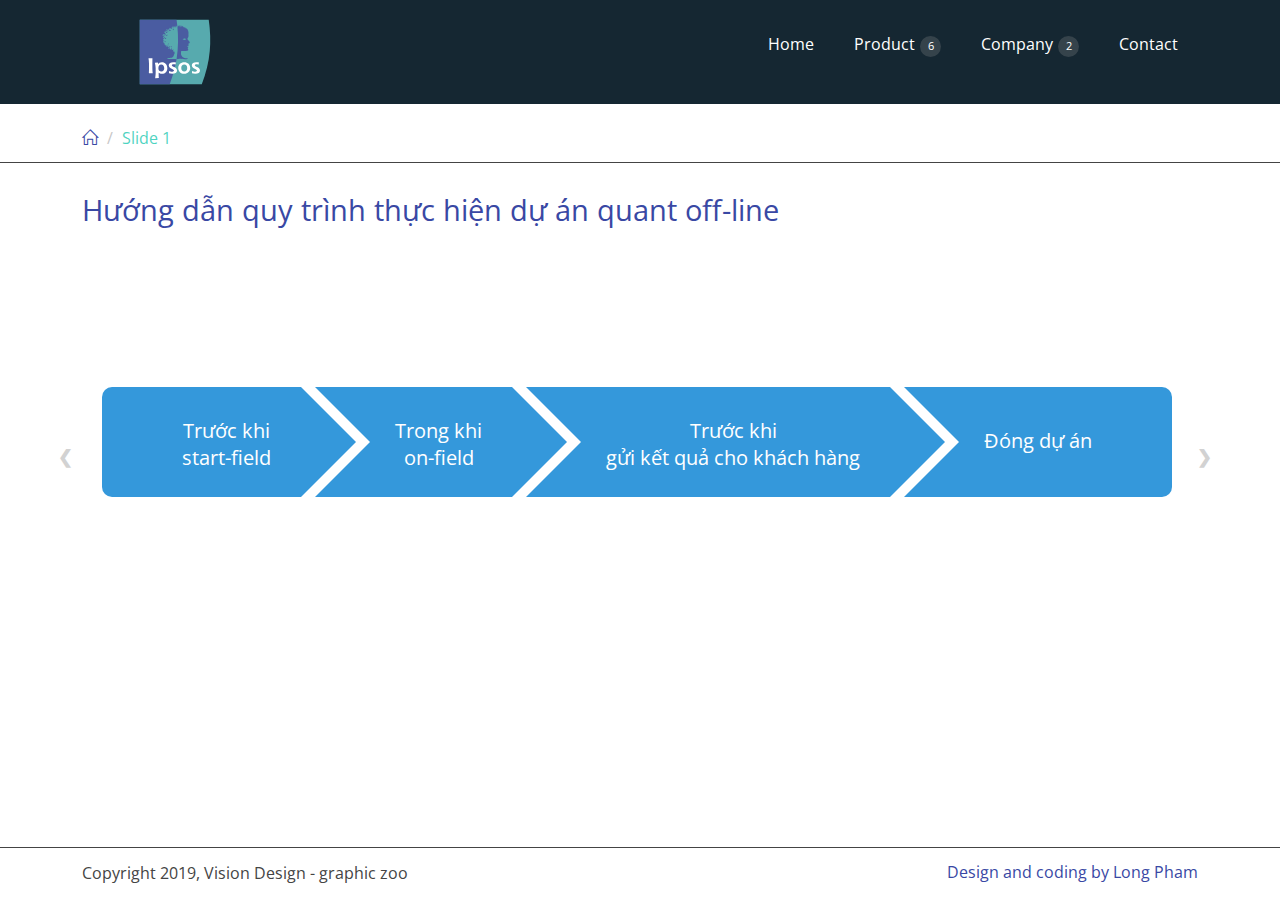
==== commit 11d4abb7: "update trang iindex và slide_1 lần 2" ====
--- a/slide_1.html
+++ b/slide_1.html
@@ -58,18 +58,16 @@
                </div>
             </nav>
          </header>
-         <img src="img/background.jpg" style="position: absolute; opacity: 0.25">
+         <!--<img src="img/background.jpg" style="position: absolute; opacity: 0.25; z-index: -1">-->
          <nav class="breadcrumb-nav">
             <div class="line size-1140">
-               <ul>
-                  <li><a href="index.html" class="icon-sli-home"></a></li>
-                  <li><a href="/">Catalogue</a></li>
-                  <li><a href="/">First Category</a></li>
-                  <li><span>Sub Category 1</span></li>
+               <ul id="breadcrumb">
+                  <li id="breadcrumb_home"><a href="index.html" class="icon-sli-home"></a></li>
+                  <li id="breadcrumb_slide_1_1"><a class="idx_slide">Slide 1</a></li>
                </ul>
             </div>
          </nav>
-         <section id="slide_1">
+         <section id="slide_1" class="line size-1140">
             <div class="line size-1140" id="slide_1_1">
                <div class="margin">
                   <div class="title s-12">
@@ -86,44 +84,69 @@
               </div>
             </div>
             <div class="line size-1140" id="slide_1_2">
-               <div class="margin">
-                  <div class="title s-12">
-                     <h3>Yêu cầu chung của giai đoạn trước khi start field</h3>   
-                  </div>
-                  <div class="s-12 m-6 l-3">
-                     <img src="img/yeucauchung_1.png" alt="" />
-                     <div class="context">
-                        <b>Không viết proposal nếu chưa nói chuyện trực tiếp với KH</b> F2F hoặc qua điện thoại để tránh hiểu không đúng hoặc không đủ yêu cầu của khách hàng.
-                     </div>
-                  </div>
-                  <div class="s-12 m-6 l-3">
-                     <img src="img/yeucauchung_2.png" alt="" />
-                     <div class="context">
-                        <b>Không được start field nếu chưa nhận được hợp đồng đã ký từ khách hàng</b> để đảm bảo về mặt thanh toán sau này. Trường hợp ngoại lệ phải có approval của FN.
-                     </div>
-                  </div>
-                  <div class="s-12 m-6 l-3">
-                     <img src="img/yeucauchung_3.png" alt="" />
-                     <div class="context">
-                        <b>Cost dự án phải được approve trước ngày start field ít nhất 3 ngày làm việc</b> để FN kịp tạm ứng tiền để thực hiện dự án. Tất cả nhân viên không được tự ứng tiền cá nhân để thực hiện dự án.
-                     </div>
-                  </div>
-                  <div class="s-12 m-6 l-3">
-                     <img src="img/yeucauchung_4.png" alt="" />
-                     <div class="context">
-                        <b>Phải update iquote trước khi start field ít nhất 0.5 ngày làm việc</b> để đảm bảo cost trên iquote phải khớp với cost thực tế trên hệ thống Symphony để phục vụ cho việc phân tích báo cáo tài chính.
+               <div class="title s-12">
+                  <h3>Giai đoạn trước khi start field – Yêu cầu chung</h3>   
+               </div>
+               <div class="imgs s-12">
+                  <div class="margin">
+                     <div class="s-12 m-6 l-4">
+                        <img src="img/yeucauchung_1.png" alt="" />
+                        <div class="context">
+                           <b>Không viết proposal nếu chưa nói chuyện trực tiếp với khách hàng</b> F2F hoặc qua điện thoại để tránh hiểu không đúng hoặc không đủ yêu cầu của khách hàng.
+                        </div>
+                     </div>
+                     <div class="s-12 m-6 l-4">
+                        <img src="img/yeucauchung_2.png" alt="" />
+                        <div class="context">
+                           <b>Không được start field nếu chưa nhận được hợp đồng đã ký từ khách hàng</b> để đảm bảo về mặt thanh toán sau này. Trường hợp ngoại lệ phải có approval của FN.
+                        </div>
+                     </div>
+                     <div class="s-12 m-6 l-4">
+                        <img src="img/yeucauchung_3.png" alt="" />
+                        <div class="context">
+                           <b>Cost dự án phải được approve trước ngày start field ít nhất 3 ngày làm việc</b> để FN kịp tạm ứng tiền để thực hiện dự án, tránh trường hợp nhân viên phải tự ứng tiền cá nhân để thực hiện dự án.
+                        </div>
                      </div>
                   </div>
                </div>
             </div>
             <div class="line size-1140" id="slide_1_3">
                <div class="title s-12">
-                  <h3>Hướng dẫn CS check timing và book dự án với OP khi báo giá cho KH</h3>   
+                  <h3>Hướng dẫn book dự án để lấy báo giá.</h3>   
                </div>
                <div class="context s-12">
                   <lo class="steps">
-                     <li>CS điền vào file <b>“Form 001 - Thong bao du an”</b> – Dowload file mẫu tại đây</li>
-                     <li>CS gửi file <b>“thông tin dự án”</b> cho nhóm <a href="#blank">DUGVietNamOPSProjectRegisterandUpdate@ipsos.com</a> để check timing với OP và book dự án tentitatively. </li>
+                     <li>Logon iQuote: <a href="http://nwb.ipsos.com/Auth/LogOn">http://nwb.ipsos.com/Auth/LogOn</a></li>
+                     <li>Đăng ký dự án trên iQuote – Download file hướng dẫn iQuote tại <a href="#">đây</a>.</li>
+                     <li>Lưu ý cách tạo iquote khác nhau giữa các dự án làm với end client và dự án intercom.</li>
+                  </lo>
+               </div>
+            </div>
+            <div class="line size-1140" id="slide_1_4">
+               <div class="title s-12">
+                  <h3>Hướng dẫn OP điền thông tin trên iquote và gửi báo giá cho CS.</h3>   
+               </div>
+               <div class="context s-12">
+                  <lo class="steps">
+                     <li>Sau khi CS hoàn thành iquote, hệ thống sẽ gửi email đến nhóm DUG.</li>
+                     <li>DUG xuất thông tin dự án trên iquote để hiểu rõ yêu cầu dự án.</li>
+                     <li>DUG hoàn thành điền thông tin trên iquote. Lưu ý phải ghi rõ chú thích nội dung của của các mục cost.</li>
+                     <li>DUG xuất file cost summary từ iquote, kiểm tra trước khi gửi cho CS.</li>
+                     <li>
+                        <p>Lưu ý về timing gửi cost của DUG:</p>
+                        <br/>
+                        <p>&bull; Nếu CS gửi request trước 12h trưa, DUG phải gửi CS 2 files cost trước 12h trưa hôm sau.</p>
+                        <p>&bull; Nếu CS gửi request sau 12h trưa, DUG phải gửi CS 2 files cost trễ nhất EOD ngày hôm sau.</p>
+                     </li>
+                  </lo>
+               </div>
+            </div>
+            <div class="line size-1140" id="slide_1_5">
+               <div class="title s-12">
+                  <h3>Hướng dẫn CS check timing dự án để làm báo giá cho Khách hàng</h3>   
+               </div>
+               <div class="context s-12">
+                  <lo class="steps">
                      <li>
                         <p>Lưu ý khi check timing với OP:</p>
                         <br/>
--- a/css/responsee.css
+++ b/css/responsee.css
@@ -11,7 +11,7 @@
   margin:0;	
 }
 body {
-  background:none repeat scroll 0 0 #eeeeee;
+  background:none repeat scroll 0 0 #fff;
   font-size:16px;
   font-family:"Open Sans",Arial,sans-serif;
   color:#444;
@@ -251,19 +251,30 @@
 nav.breadcrumb-nav {
   background:#fff;
   margin:0.625rem 0;
+  border-bottom: 1px solid #444;
 }
 nav.breadcrumb-nav ul {
   list-style:none;
   padding:0;
 }
 nav.breadcrumb-nav ul li {float:left;}
-nav.breadcrumb-nav ul li a:hover {text-decoration:underline;}
+nav.breadcrumb-nav ul li a{
+  cursor:pointer;
+}
+nav.breadcrumb-nav ul li a:hover {
+  color: rgba(27, 200, 176, 0.8);
+}
 .breadcrumb-nav i {color:#B6C900;}
 nav.breadcrumb-nav ul li:after {
   content:"/";
   margin:0 9px;
   color:#c8c7c7;
 }
+nav.breadcrumb-nav ul li:last-child a{
+  cursor: default;
+  color: rgba(27, 200, 176, 0.8);
+}
+
 nav.breadcrumb-nav ul li:last-child:after {content:"";}
 .slide-content, .slide-nav {
   transition:all 0.10s linear 0s;
--- a/css/template-style.css
+++ b/css/template-style.css
@@ -8,6 +8,7 @@
 footer {
 background:#fff;
 padding:0.825em 0;
+border-top: 1px solid #444;
 }
 
 /* sticky footer css */
@@ -28,6 +29,10 @@
 	margin-top: 10px;
 	margin-bottom: 10px;
 	text-align: justify;
+}
+
+.imgs{
+  margin-top: 70px;
 }
 
 .crumbs{
@@ -66,7 +71,7 @@
   content: "";  
   border-top: 55px solid transparent;
   border-bottom: 55px solid transparent;
-  border-left: 55px solid #e9e9e9;
+  border-left: 55px solid #fff;
   position: absolute; left: 0; top: 0;
 }
 
@@ -95,50 +100,64 @@
   border-left-color: #fa5ba5;
 }
 
-.container{
-	background-image: url("../img/background.jpg");
-	background-size: cover;
-}
-
-.slide-container{
+.prev, .next {
+  cursor: pointer;
+  position: absolute;
+  top: 50%;
+  width: auto;
+  margin-top: -22px;
+  margin-right: 10px;
+  padding: 16px;
+  color: #d2d2d2;
+  font-weight: bold;
+  font-size: 18px;
+  transition: 0.6s ease;
+  border-radius: 0 3px 3px 0;
+  user-select: none;
+}
+
+/* Position the "next button" to the right */
+.prev{
+  left: calc(((100% - 1140px)/ 2) * 0.60)
+}
+
+.next {
+  right: calc(((100% - 1140px)/ 2) * 0.60);
+  border-radius: 3px 0 0 3px;
+}
+
+/* On hover, add a black background color with a little bit see-through */
+.prev:hover, .next:hover {
+  background-color: rgba(255,255,255,0.5);
+}
+
+.steps{
+  clear: both;
+  list-style: none;
+  padding-left: 2%;
+}
+
+.steps li{
+  margin: 1.5em 3.5em;
+  padding-top: 1em;
+  padding-left: 1em;
+  display: block;
   position: relative;
-  margin:0 auto;
-  padding:0 0.625rem; 
-}
-
-.slide{
-	text-align: justify;
-	margin: 30px 40px;
-	min-height: 600px;
-}
-
-.steps{
-	clear: both;
-	list-style: none;
-	padding-left: 2%;
-}
-
-.steps li{
-	margin: 1.5em 3.5em;
-	padding-top: 1em;
-	padding-left: 1em;
-	display: block;
-	position: relative;
-	counter-increment: inst;
+  counter-increment: inst;
 }
 
 .steps li::before{
-	content: counter(inst);
-
-	background: rgba(27, 200, 176, 0.5) /*rgba(255, 150, 0, 0.35)*/;
-	color: #fff;
-
-	font-size: 1em;
-	font-weight: 700;
-	font-style: italic;
-	text-shadow: 1px 1px rgba(255, 150, 0, 0.5);
-
-	border-radius: 0 0.675em 0.675em 0;
+  content: counter(inst);
+
+  background: rgba(27, 200, 176, 0.5) /*rgba(255, 150, 0, 0.35)*/;
+  color: #fff;
+
+  font-size: 1em;
+  font-weight: 700;
+  font-style: italic;
+  text-shadow: 1px 1px rgba(255, 150, 0, 0.5);
+
+  border-radius: 0 0.675em 0.675em 0;
     font-size: 1.5em;
     text-align: center;
 
@@ -155,32 +174,27 @@
     z-index: -1;
 }
 
-.prev, .next {
-  cursor: pointer;
-  position: absolute;
-  top: 50%;
-  width: auto;
-  margin-top: -22px;
-  margin-right: 10px;
-  padding: 16px;
-  color: white;
-  font-weight: bold;
-  font-size: 18px;
-  transition: 0.6s ease;
-  border-radius: 0 3px 3px 0;
-  user-select: none;
-}
-
-/* Position the "next button" to the right */
-.next {
-  right: 0;
-  border-radius: 3px 0 0 3px;
-}
-
-/* On hover, add a black background color with a little bit see-through */
-.prev:hover, .next:hover {
-  background-color: rgba(255,255,255,0.5);
-}
+
+.container{
+	background-image: url("../img/background.jpg");
+	background-size: cover;
+}
+
+.slide-container{
+  position: relative;
+  margin:0 auto;
+  padding:0 0.625rem; 
+}
+
+.slide{
+	text-align: justify;
+	margin: 30px 40px;
+	min-height: 600px;
+}
+
+
+
+
 
 .with-sticky-footer {
 display: table;
